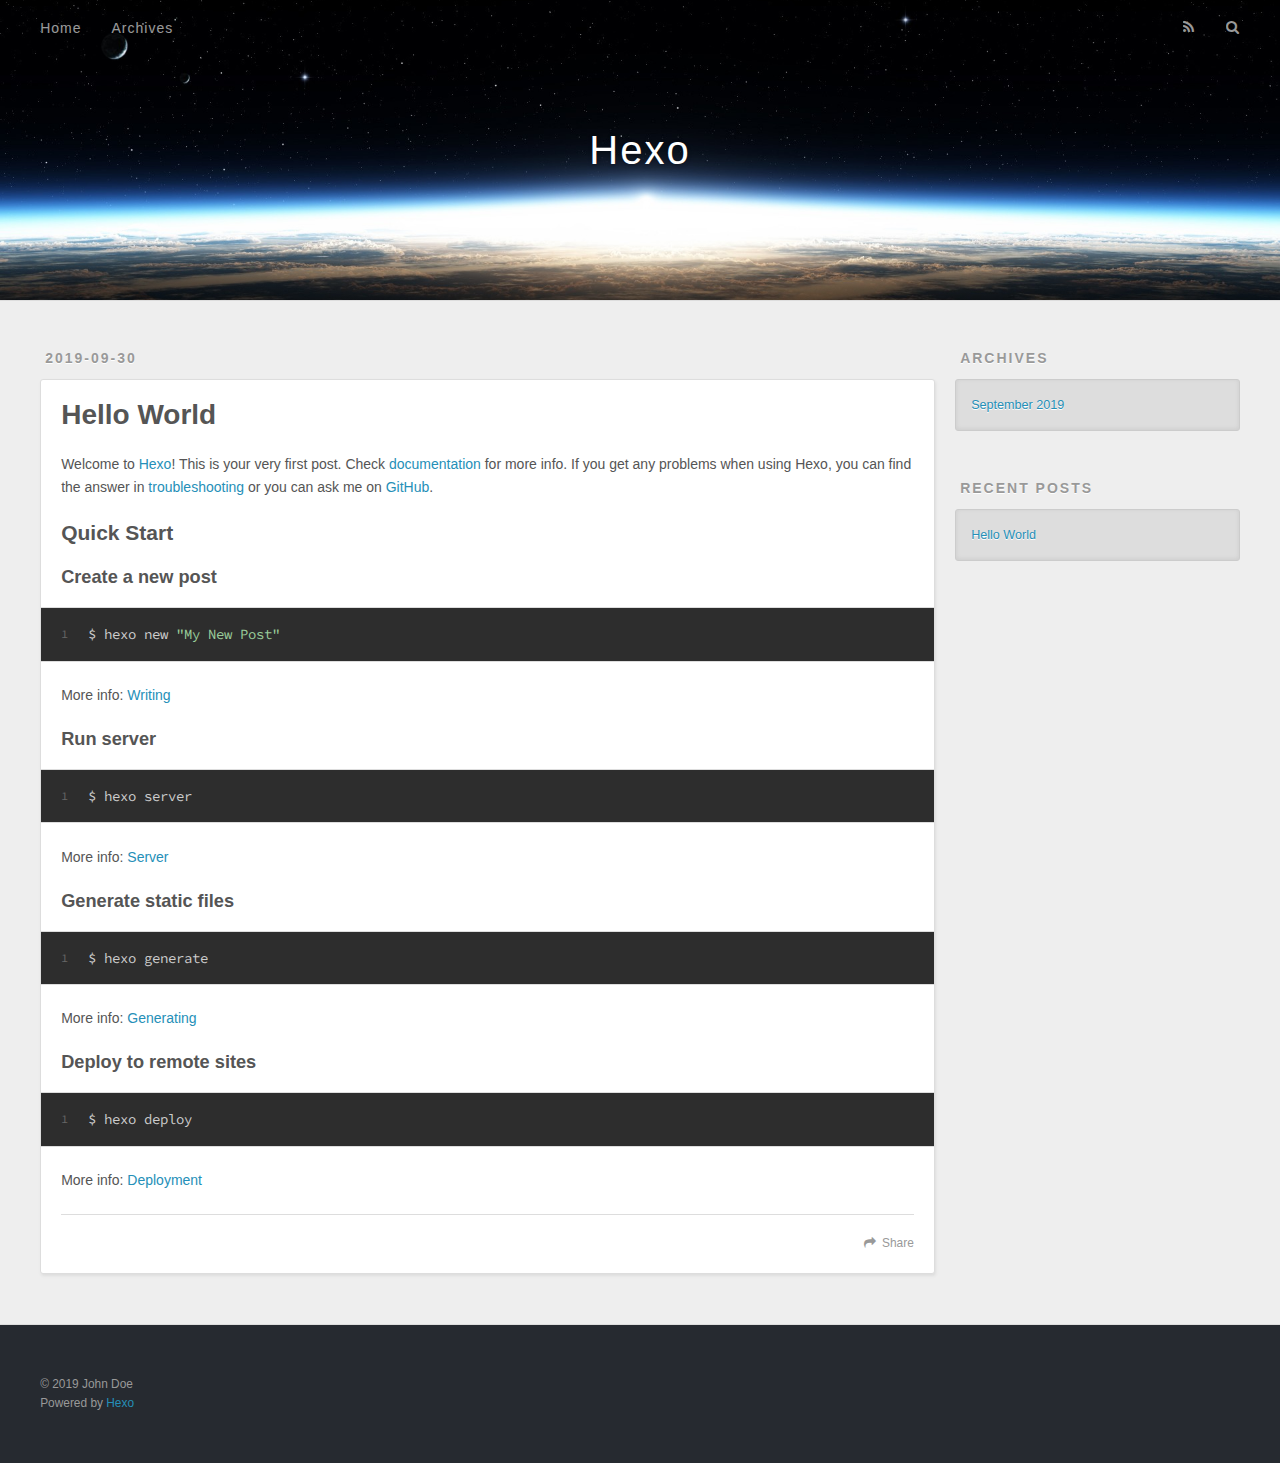
==== index.html @ 024d1245 "Site updated: 2019-09-30 12:02:25" ====
<!DOCTYPE html>
<html>
<head><meta name="generator" content="Hexo 3.9.0">
  <meta charset="utf-8">
  

  
  <title>Hexo</title>
  <meta name="viewport" content="width=device-width, initial-scale=1, maximum-scale=1">
  <meta property="og:type" content="website">
<meta property="og:title" content="Hexo">
<meta property="og:url" content="http://yoursite.com/index.html">
<meta property="og:site_name" content="Hexo">
<meta property="og:locale" content="en">
<meta name="twitter:card" content="summary">
<meta name="twitter:title" content="Hexo">
  
    <link rel="alternate" href="/atom.xml" title="Hexo" type="application/atom+xml">
  
  
    <link rel="icon" href="/favicon.png">
  
  
    <link href="//fonts.googleapis.com/css?family=Source+Code+Pro" rel="stylesheet" type="text/css">
  
  <link rel="stylesheet" href="/css/style.css">
</head>
</html>
<body>
  <div id="container">
    <div id="wrap">
      <header id="header">
  <div id="banner"></div>
  <div id="header-outer" class="outer">
    <div id="header-title" class="inner">
      <h1 id="logo-wrap">
        <a href="/" id="logo">Hexo</a>
      </h1>
      
    </div>
    <div id="header-inner" class="inner">
      <nav id="main-nav">
        <a id="main-nav-toggle" class="nav-icon"></a>
        
          <a class="main-nav-link" href="/">Home</a>
        
          <a class="main-nav-link" href="/archives">Archives</a>
        
      </nav>
      <nav id="sub-nav">
        
          <a id="nav-rss-link" class="nav-icon" href="/atom.xml" title="RSS Feed"></a>
        
        <a id="nav-search-btn" class="nav-icon" title="Search"></a>
      </nav>
      <div id="search-form-wrap">
        <form action="//google.com/search" method="get" accept-charset="UTF-8" class="search-form"><input type="search" name="q" class="search-form-input" placeholder="Search"><button type="submit" class="search-form-submit">&#xF002;</button><input type="hidden" name="sitesearch" value="http://yoursite.com"></form>
      </div>
    </div>
  </div>
</header>
      <div class="outer">
        <section id="main">
  
    <article id="post-hello-world" class="article article-type-post" itemscope itemprop="blogPost">
  <div class="article-meta">
    <a href="/2019/09/30/hello-world/" class="article-date">
  <time datetime="2019-09-30T03:51:42.080Z" itemprop="datePublished">2019-09-30</time>
</a>
    
  </div>
  <div class="article-inner">
    
    
      <header class="article-header">
        
  
    <h1 itemprop="name">
      <a class="article-title" href="/2019/09/30/hello-world/">Hello World</a>
    </h1>
  

      </header>
    
    <div class="article-entry" itemprop="articleBody">
      
        <p>Welcome to <a href="https://hexo.io/" target="_blank" rel="noopener">Hexo</a>! This is your very first post. Check <a href="https://hexo.io/docs/" target="_blank" rel="noopener">documentation</a> for more info. If you get any problems when using Hexo, you can find the answer in <a href="https://hexo.io/docs/troubleshooting.html" target="_blank" rel="noopener">troubleshooting</a> or you can ask me on <a href="https://github.com/hexojs/hexo/issues" target="_blank" rel="noopener">GitHub</a>.</p>
<h2 id="Quick-Start"><a href="#Quick-Start" class="headerlink" title="Quick Start"></a>Quick Start</h2><h3 id="Create-a-new-post"><a href="#Create-a-new-post" class="headerlink" title="Create a new post"></a>Create a new post</h3><figure class="highlight bash"><table><tr><td class="gutter"><pre><span class="line">1</span><br></pre></td><td class="code"><pre><span class="line">$ hexo new <span class="string">"My New Post"</span></span><br></pre></td></tr></table></figure>

<p>More info: <a href="https://hexo.io/docs/writing.html" target="_blank" rel="noopener">Writing</a></p>
<h3 id="Run-server"><a href="#Run-server" class="headerlink" title="Run server"></a>Run server</h3><figure class="highlight bash"><table><tr><td class="gutter"><pre><span class="line">1</span><br></pre></td><td class="code"><pre><span class="line">$ hexo server</span><br></pre></td></tr></table></figure>

<p>More info: <a href="https://hexo.io/docs/server.html" target="_blank" rel="noopener">Server</a></p>
<h3 id="Generate-static-files"><a href="#Generate-static-files" class="headerlink" title="Generate static files"></a>Generate static files</h3><figure class="highlight bash"><table><tr><td class="gutter"><pre><span class="line">1</span><br></pre></td><td class="code"><pre><span class="line">$ hexo generate</span><br></pre></td></tr></table></figure>

<p>More info: <a href="https://hexo.io/docs/generating.html" target="_blank" rel="noopener">Generating</a></p>
<h3 id="Deploy-to-remote-sites"><a href="#Deploy-to-remote-sites" class="headerlink" title="Deploy to remote sites"></a>Deploy to remote sites</h3><figure class="highlight bash"><table><tr><td class="gutter"><pre><span class="line">1</span><br></pre></td><td class="code"><pre><span class="line">$ hexo deploy</span><br></pre></td></tr></table></figure>

<p>More info: <a href="https://hexo.io/docs/deployment.html" target="_blank" rel="noopener">Deployment</a></p>

      
    </div>
    <footer class="article-footer">
      <a data-url="http://yoursite.com/2019/09/30/hello-world/" data-id="ck15vzt3u0000o0tkb0nf1jg7" class="article-share-link">Share</a>
      
      
    </footer>
  </div>
  
</article>


  


</section>
        
          <aside id="sidebar">
  
    

  
    

  
    
  
    
  <div class="widget-wrap">
    <h3 class="widget-title">Archives</h3>
    <div class="widget">
      <ul class="archive-list"><li class="archive-list-item"><a class="archive-list-link" href="/archives/2019/09/">September 2019</a></li></ul>
    </div>
  </div>


  
    
  <div class="widget-wrap">
    <h3 class="widget-title">Recent Posts</h3>
    <div class="widget">
      <ul>
        
          <li>
            <a href="/2019/09/30/hello-world/">Hello World</a>
          </li>
        
      </ul>
    </div>
  </div>

  
</aside>
        
      </div>
      <footer id="footer">
  
  <div class="outer">
    <div id="footer-info" class="inner">
      &copy; 2019 John Doe<br>
      Powered by <a href="http://hexo.io/" target="_blank">Hexo</a>
    </div>
  </div>
</footer>
    </div>
    <nav id="mobile-nav">
  
    <a href="/" class="mobile-nav-link">Home</a>
  
    <a href="/archives" class="mobile-nav-link">Archives</a>
  
</nav>
    

<script src="//ajax.googleapis.com/ajax/libs/jquery/2.0.3/jquery.min.js"></script>


  <link rel="stylesheet" href="/fancybox/jquery.fancybox.css">
  <script src="/fancybox/jquery.fancybox.pack.js"></script>


<script src="/js/script.js"></script>



  </div>
</body>
</html>
---- css/style.css ----
body {
  width: 100%;
}
body:before,
body:after {
  content: "";
  display: table;
}
body:after {
  clear: both;
}
html,
body,
div,
span,
applet,
object,
iframe,
h1,
h2,
h3,
h4,
h5,
h6,
p,
blockquote,
pre,
a,
abbr,
acronym,
address,
big,
cite,
code,
del,
dfn,
em,
img,
ins,
kbd,
q,
s,
samp,
small,
strike,
strong,
sub,
sup,
tt,
var,
dl,
dt,
dd,
ol,
ul,
li,
fieldset,
form,
label,
legend,
table,
caption,
tbody,
tfoot,
thead,
tr,
th,
td {
  margin: 0;
  padding: 0;
  border: 0;
  outline: 0;
  font-weight: inherit;
  font-style: inherit;
  font-family: inherit;
  font-size: 100%;
  vertical-align: baseline;
}
body {
  line-height: 1;
  color: #000;
  background: #fff;
}
ol,
ul {
  list-style: none;
}
table {
  border-collapse: separate;
  border-spacing: 0;
  vertical-align: middle;
}
caption,
th,
td {
  text-align: left;
  font-weight: normal;
  vertical-align: middle;
}
a img {
  border: none;
}
input,
button {
  margin: 0;
  padding: 0;
}
input::-moz-focus-inner,
button::-moz-focus-inner {
  border: 0;
  padding: 0;
}
@font-face {
  font-family: FontAwesome;
  font-style: normal;
  font-weight: normal;
  src: url("fonts/fontawesome-webfont.eot?v=#4.0.3");
  src: url("fonts/fontawesome-webfont.eot?#iefix&v=#4.0.3") format("embedded-opentype"), url("fonts/fontawesome-webfont.woff?v=#4.0.3") format("woff"), url("fonts/fontawesome-webfont.ttf?v=#4.0.3") format("truetype"), url("fonts/fontawesome-webfont.svg#fontawesomeregular?v=#4.0.3") format("svg");
}
html,
body,
#container {
  height: 100%;
}
body {
  background: #eee;
  font: 14px -apple-system, BlinkMacSystemFont, "Segoe UI", "Roboto", "Oxygen", "Ubuntu", "Cantarell", "Fira Sans", "Droid Sans", "Helvetica Neue", sans-serif;
  -webkit-text-size-adjust: 100%;
}
.outer {
  max-width: 1220px;
  margin: 0 auto;
  padding: 0 20px;
}
.outer:before,
.outer:after {
  content: "";
  display: table;
}
.outer:after {
  clear: both;
}
.inner {
  display: inline;
  float: left;
  width: 98.33333333333333%;
  margin: 0 0.833333333333333%;
}
.left,
.alignleft {
  float: left;
}
.right,
.alignright {
  float: right;
}
.clear {
  clear: both;
}
#container {
  position: relative;
}
.mobile-nav-on {
  overflow: hidden;
}
#wrap {
  height: 100%;
  width: 100%;
  position: absolute;
  top: 0;
  left: 0;
  -webkit-transition: 0.2s ease-out;
  -moz-transition: 0.2s ease-out;
  -ms-transition: 0.2s ease-out;
  transition: 0.2s ease-out;
  z-index: 1;
  background: #eee;
}
.mobile-nav-on #wrap {
  left: 280px;
}
@media screen and (min-width: 768px) {
  #main {
    display: inline;
    float: left;
    width: 73.33333333333333%;
    margin: 0 0.833333333333333%;
  }
}
.article-date,
.article-category-link,
.archive-year,
.widget-title {
  text-decoration: none;
  text-transform: uppercase;
  letter-spacing: 2px;
  color: #999;
  margin-bottom: 1em;
  margin-left: 5px;
  line-height: 1em;
  text-shadow: 0 1px #fff;
  font-weight: bold;
}
.article-inner,
.archive-article-inner {
  background: #fff;
  -webkit-box-shadow: 1px 2px 3px #ddd;
  box-shadow: 1px 2px 3px #ddd;
  border: 1px solid #ddd;
  border-radius: 3px;
}
.article-entry h1,
.widget h1 {
  font-size: 2em;
}
.article-entry h2,
.widget h2 {
  font-size: 1.5em;
}
.article-entry h3,
.widget h3 {
  font-size: 1.3em;
}
.article-entry h4,
.widget h4 {
  font-size: 1.2em;
}
.article-entry h5,
.widget h5 {
  font-size: 1em;
}
.article-entry h6,
.widget h6 {
  font-size: 1em;
  color: #999;
}
.article-entry hr,
.widget hr {
  border: 1px dashed #ddd;
}
.article-entry strong,
.widget strong {
  font-weight: bold;
}
.article-entry em,
.widget em,
.article-entry cite,
.widget cite {
  font-style: italic;
}
.article-entry sup,
.widget sup,
.article-entry sub,
.widget sub {
  font-size: 0.75em;
  line-height: 0;
  position: relative;
  vertical-align: baseline;
}
.article-entry sup,
.widget sup {
  top: -0.5em;
}
.article-entry sub,
.widget sub {
  bottom: -0.2em;
}
.article-entry small,
.widget small {
  font-size: 0.85em;
}
.article-entry acronym,
.widget acronym,
.article-entry abbr,
.widget abbr {
  border-bottom: 1px dotted;
}
.article-entry ul,
.widget ul,
.article-entry ol,
.widget ol,
.article-entry dl,
.widget dl {
  margin: 0 20px;
  line-height: 1.6em;
}
.article-entry ul ul,
.widget ul ul,
.article-entry ol ul,
.widget ol ul,
.article-entry ul ol,
.widget ul ol,
.article-entry ol ol,
.widget ol ol {
  margin-top: 0;
  margin-bottom: 0;
}
.article-entry ul,
.widget ul {
  list-style: disc;
}
.article-entry ol,
.widget ol {
  list-style: decimal;
}
.article-entry dt,
.widget dt {
  font-weight: bold;
}
#header {
  height: 300px;
  position: relative;
  border-bottom: 1px solid #ddd;
}
#header:before,
#header:after {
  content: "";
  position: absolute;
  left: 0;
  right: 0;
  height: 40px;
}
#header:before {
  top: 0;
  background: -webkit-linear-gradient(rgba(0,0,0,0.2), transparent);
  background: -moz-linear-gradient(rgba(0,0,0,0.2), transparent);
  background: -ms-linear-gradient(rgba(0,0,0,0.2), transparent);
  background: linear-gradient(rgba(0,0,0,0.2), transparent);
}
#header:after {
  bottom: 0;
  background: -webkit-linear-gradient(transparent, rgba(0,0,0,0.2));
  background: -moz-linear-gradient(transparent, rgba(0,0,0,0.2));
  background: -ms-linear-gradient(transparent, rgba(0,0,0,0.2));
  background: linear-gradient(transparent, rgba(0,0,0,0.2));
}
#header-outer {
  height: 100%;
  position: relative;
}
#header-inner {
  position: relative;
  overflow: hidden;
}
#banner {
  position: absolute;
  top: 0;
  left: 0;
  width: 100%;
  height: 100%;
  background: url("images/banner.jpg") center #000;
  -webkit-background-size: cover;
  -moz-background-size: cover;
  background-size: cover;
  z-index: -1;
}
#header-title {
  text-align: center;
  height: 40px;
  position: absolute;
  top: 50%;
  left: 0;
  margin-top: -20px;
}
#logo,
#subtitle {
  text-decoration: none;
  color: #fff;
  font-weight: 300;
  text-shadow: 0 1px 4px rgba(0,0,0,0.3);
}
#logo {
  font-size: 40px;
  line-height: 40px;
  letter-spacing: 2px;
}
#subtitle {
  font-size: 16px;
  line-height: 16px;
  letter-spacing: 1px;
}
#subtitle-wrap {
  margin-top: 16px;
}
#main-nav {
  float: left;
  margin-left: -15px;
}
.nav-icon,
.main-nav-link {
  float: left;
  color: #fff;
  opacity: 0.6;
  text-decoration: none;
  text-shadow: 0 1px rgba(0,0,0,0.2);
  -webkit-transition: opacity 0.2s;
  -moz-transition: opacity 0.2s;
  -ms-transition: opacity 0.2s;
  transition: opacity 0.2s;
  display: block;
  padding: 20px 15px;
}
.nav-icon:hover,
.main-nav-link:hover {
  opacity: 1;
}
.nav-icon {
  font-family: FontAwesome;
  text-align: center;
  font-size: 14px;
  width: 14px;
  height: 14px;
  padding: 20px 15px;
  position: relative;
  cursor: pointer;
}
.main-nav-link {
  font-weight: 300;
  letter-spacing: 1px;
}
@media screen and (max-width: 479px) {
  .main-nav-link {
    display: none;
  }
}
#main-nav-toggle {
  display: none;
}
#main-nav-toggle:before {
  content: "\f0c9";
}
@media screen and (max-width: 479px) {
  #main-nav-toggle {
    display: block;
  }
}
#sub-nav {
  float: right;
  margin-right: -15px;
}
#nav-rss-link:before {
  content: "\f09e";
}
#nav-search-btn:before {
  content: "\f002";
}
#search-form-wrap {
  position: absolute;
  top: 15px;
  width: 150px;
  height: 30px;
  right: -150px;
  opacity: 0;
  -webkit-transition: 0.2s ease-out;
  -moz-transition: 0.2s ease-out;
  -ms-transition: 0.2s ease-out;
  transition: 0.2s ease-out;
}
#search-form-wrap.on {
  opacity: 1;
  right: 0;
}
@media screen and (max-width: 479px) {
  #search-form-wrap {
    width: 100%;
    right: -100%;
  }
}
.search-form {
  position: absolute;
  top: 0;
  left: 0;
  right: 0;
  background: #fff;
  padding: 5px 15px;
  border-radius: 15px;
  -webkit-box-shadow: 0 0 10px rgba(0,0,0,0.3);
  box-shadow: 0 0 10px rgba(0,0,0,0.3);
}
.search-form-input {
  border: none;
  background: none;
  color: #555;
  width: 100%;
  font: 13px -apple-system, BlinkMacSystemFont, "Segoe UI", "Roboto", "Oxygen", "Ubuntu", "Cantarell", "Fira Sans", "Droid Sans", "Helvetica Neue", sans-serif;
  outline: none;
}
.search-form-input::-webkit-search-results-decoration,
.search-form-input::-webkit-search-cancel-button {
  -webkit-appearance: none;
}
.search-form-submit {
  position: absolute;
  top: 50%;
  right: 10px;
  margin-top: -7px;
  font: 13px FontAwesome;
  border: none;
  background: none;
  color: #bbb;
  cursor: pointer;
}
.search-form-submit:hover,
.search-form-submit:focus {
  color: #777;
}
.article {
  margin: 50px 0;
}
.article-inner {
  overflow: hidden;
}
.article-meta:before,
.article-meta:after {
  content: "";
  display: table;
}
.article-meta:after {
  clear: both;
}
.article-date {
  float: left;
}
.article-category {
  float: left;
  line-height: 1em;
  color: #ccc;
  text-shadow: 0 1px #fff;
  margin-left: 8px;
}
.article-category:before {
  content: "\2022";
}
.article-category-link {
  margin: 0 12px 1em;
}
.article-header {
  padding: 20px 20px 0;
}
.article-title {
  text-decoration: none;
  font-size: 2em;
  font-weight: bold;
  color: #555;
  line-height: 1.1em;
  -webkit-transition: color 0.2s;
  -moz-transition: color 0.2s;
  -ms-transition: color 0.2s;
  transition: color 0.2s;
}
a.article-title:hover {
  color: #258fb8;
}
.article-entry {
  color: #555;
  padding: 0 20px;
}
.article-entry:before,
.article-entry:after {
  content: "";
  display: table;
}
.article-entry:after {
  clear: both;
}
.article-entry p,
.article-entry table {
  line-height: 1.6em;
  margin: 1.6em 0;
}
.article-entry h1,
.article-entry h2,
.article-entry h3,
.article-entry h4,
.article-entry h5,
.article-entry h6 {
  font-weight: bold;
}
.article-entry h1,
.article-entry h2,
.article-entry h3,
.article-entry h4,
.article-entry h5,
.article-entry h6 {
  line-height: 1.1em;
  margin: 1.1em 0;
}
.article-entry a {
  color: #258fb8;
  text-decoration: none;
}
.article-entry a:hover {
  text-decoration: underline;
}
.article-entry ul,
.article-entry ol,
.article-entry dl {
  margin-top: 1.6em;
  margin-bottom: 1.6em;
}
.article-entry img,
.article-entry video {
  max-width: 100%;
  height: auto;
  display: block;
  margin: auto;
}
.article-entry iframe {
  border: none;
}
.article-entry table {
  width: 100%;
  border-collapse: collapse;
  border-spacing: 0;
}
.article-entry th {
  font-weight: bold;
  border-bottom: 3px solid #ddd;
  padding-bottom: 0.5em;
}
.article-entry td {
  border-bottom: 1px solid #ddd;
  padding: 10px 0;
}
.article-entry blockquote {
  font-family: Georgia, "Times New Roman", serif;
  font-size: 1.4em;
  margin: 1.6em 20px;
  text-align: center;
}
.article-entry blockquote footer {
  font-size: 14px;
  margin: 1.6em 0;
  font-family: -apple-system, BlinkMacSystemFont, "Segoe UI", "Roboto", "Oxygen", "Ubuntu", "Cantarell", "Fira Sans", "Droid Sans", "Helvetica Neue", sans-serif;
}
.article-entry blockquote footer cite:before {
  content: "—";
  padding: 0 0.5em;
}
.article-entry .pullquote {
  text-align: left;
  width: 45%;
  margin: 0;
}
.article-entry .pullquote.left {
  margin-left: 0.5em;
  margin-right: 1em;
}
.article-entry .pullquote.right {
  margin-right: 0.5em;
  margin-left: 1em;
}
.article-entry .caption {
  color: #999;
  display: block;
  font-size: 0.9em;
  margin-top: 0.5em;
  position: relative;
  text-align: center;
}
.article-entry .video-container {
  position: relative;
  padding-top: 56.25%;
  height: 0;
  overflow: hidden;
}
.article-entry .video-container iframe,
.article-entry .video-container object,
.article-entry .video-container embed {
  position: absolute;
  top: 0;
  left: 0;
  width: 100%;
  height: 100%;
  margin-top: 0;
}
.article-more-link a {
  display: inline-block;
  line-height: 1em;
  padding: 6px 15px;
  border-radius: 15px;
  background: #eee;
  color: #999;
  text-shadow: 0 1px #fff;
  text-decoration: none;
}
.article-more-link a:hover {
  background: #258fb8;
  color: #fff;
  text-decoration: none;
  text-shadow: 0 1px #1e7293;
}
.article-footer {
  font-size: 0.85em;
  line-height: 1.6em;
  border-top: 1px solid #ddd;
  padding-top: 1.6em;
  margin: 0 20px 20px;
}
.article-footer:before,
.article-footer:after {
  content: "";
  display: table;
}
.article-footer:after {
  clear: both;
}
.article-footer a {
  color: #999;
  text-decoration: none;
}
.article-footer a:hover {
  color: #555;
}
.article-tag-list-item {
  float: left;
  margin-right: 10px;
}
.article-tag-list-link:before {
  content: "#";
}
.article-comment-link {
  float: right;
}
.article-comment-link:before {
  content: "\f075";
  font-family: FontAwesome;
  padding-right: 8px;
}
.article-share-link {
  cursor: pointer;
  float: right;
  margin-left: 20px;
}
.article-share-link:before {
  content: "\f064";
  font-family: FontAwesome;
  padding-right: 6px;
}
#article-nav {
  position: relative;
}
#article-nav:before,
#article-nav:after {
  content: "";
  display: table;
}
#article-nav:after {
  clear: both;
}
@media screen and (min-width: 768px) {
  #article-nav {
    margin: 50px 0;
  }
  #article-nav:before {
    width: 8px;
    height: 8px;
    position: absolute;
    top: 50%;
    left: 50%;
    margin-top: -4px;
    margin-left: -4px;
    content: "";
    border-radius: 50%;
    background: #ddd;
    -webkit-box-shadow: 0 1px 2px #fff;
    box-shadow: 0 1px 2px #fff;
  }
}
.article-nav-link-wrap {
  text-decoration: none;
  text-shadow: 0 1px #fff;
  color: #999;
  -webkit-box-sizing: border-box;
  -moz-box-sizing: border-box;
  box-sizing: border-box;
  margin-top: 50px;
  text-align: center;
  display: block;
}
.article-nav-link-wrap:hover {
  color: #555;
}
@media screen and (min-width: 768px) {
  .article-nav-link-wrap {
    width: 50%;
    margin-top: 0;
  }
}
@media screen and (min-width: 768px) {
  #article-nav-newer {
    float: left;
    text-align: right;
    padding-right: 20px;
  }
}
@media screen and (min-width: 768px) {
  #article-nav-older {
    float: right;
    text-align: left;
    padding-left: 20px;
  }
}
.article-nav-caption {
  text-transform: uppercase;
  letter-spacing: 2px;
  color: #ddd;
  line-height: 1em;
  font-weight: bold;
}
#article-nav-newer .article-nav-caption {
  margin-right: -2px;
}
.article-nav-title {
  font-size: 0.85em;
  line-height: 1.6em;
  margin-top: 0.5em;
}
.article-share-box {
  position: absolute;
  display: none;
  background: #fff;
  -webkit-box-shadow: 1px 2px 10px rgba(0,0,0,0.2);
  box-shadow: 1px 2px 10px rgba(0,0,0,0.2);
  border-radius: 3px;
  margin-left: -145px;
  overflow: hidden;
  z-index: 1;
}
.article-share-box.on {
  display: block;
}
.article-share-input {
  width: 100%;
  background: none;
  -webkit-box-sizing: border-box;
  -moz-box-sizing: border-box;
  box-sizing: border-box;
  font: 14px -apple-system, BlinkMacSystemFont, "Segoe UI", "Roboto", "Oxygen", "Ubuntu", "Cantarell", "Fira Sans", "Droid Sans", "Helvetica Neue", sans-serif;
  padding: 0 15px;
  color: #555;
  outline: none;
  border: 1px solid #ddd;
  border-radius: 3px 3px 0 0;
  height: 36px;
  line-height: 36px;
}
.article-share-links {
  background: #eee;
}
.article-share-links:before,
.article-share-links:after {
  content: "";
  display: table;
}
.article-share-links:after {
  clear: both;
}
.article-share-twitter,
.article-share-facebook,
.article-share-pinterest,
.article-share-google {
  width: 50px;
  height: 36px;
  display: block;
  float: left;
  position: relative;
  color: #999;
  text-shadow: 0 1px #fff;
}
.article-share-twitter:before,
.article-share-facebook:before,
.article-share-pinterest:before,
.article-share-google:before {
  font-size: 20px;
  font-family: FontAwesome;
  width: 20px;
  height: 20px;
  position: absolute;
  top: 50%;
  left: 50%;
  margin-top: -10px;
  margin-left: -10px;
  text-align: center;
}
.article-share-twitter:hover,
.article-share-facebook:hover,
.article-share-pinterest:hover,
.article-share-google:hover {
  color: #fff;
}
.article-share-twitter:before {
  content: "\f099";
}
.article-share-twitter:hover {
  background: #00aced;
  text-shadow: 0 1px #008abe;
}
.article-share-facebook:before {
  content: "\f09a";
}
.article-share-facebook:hover {
  background: #3b5998;
  text-shadow: 0 1px #2f477a;
}
.article-share-pinterest:before {
  content: "\f0d2";
}
.article-share-pinterest:hover {
  background: #cb2027;
  text-shadow: 0 1px #a21a1f;
}
.article-share-google:before {
  content: "\f0d5";
}
.article-share-google:hover {
  background: #dd4b39;
  text-shadow: 0 1px #be3221;
}
.article-gallery {
  background: #000;
  position: relative;
}
.article-gallery-photos {
  position: relative;
  overflow: hidden;
}
.article-gallery-img {
  display: none;
  max-width: 100%;
}
.article-gallery-img:first-child {
  display: block;
}
.article-gallery-img.loaded {
  position: absolute;
  display: block;
}
.article-gallery-img img {
  display: block;
  max-width: 100%;
  margin: 0 auto;
}
#comments {
  background: #fff;
  -webkit-box-shadow: 1px 2px 3px #ddd;
  box-shadow: 1px 2px 3px #ddd;
  padding: 20px;
  border: 1px solid #ddd;
  border-radius: 3px;
  margin: 50px 0;
}
#comments a {
  color: #258fb8;
}
.archives-wrap {
  margin: 50px 0;
}
.archives:before,
.archives:after {
  content: "";
  display: table;
}
.archives:after {
  clear: both;
}
.archive-year-wrap {
  margin-bottom: 1em;
}
.archives {
  -webkit-column-gap: 10px;
  -moz-column-gap: 10px;
  column-gap: 10px;
}
@media screen and (min-width: 480px) and (max-width: 767px) {
  .archives {
    -webkit-column-count: 2;
    -moz-column-count: 2;
    column-count: 2;
  }
}
@media screen and (min-width: 768px) {
  .archives {
    -webkit-column-count: 3;
    -moz-column-count: 3;
    column-count: 3;
  }
}
.archive-article {
  -webkit-column-break-inside: avoid;
  page-break-inside: avoid;
  overflow: hidden;
  break-inside: avoid-column;
}
.archive-article-inner {
  padding: 10px;
  margin-bottom: 15px;
}
.archive-article-title {
  text-decoration: none;
  font-weight: bold;
  color: #555;
  -webkit-transition: color 0.2s;
  -moz-transition: color 0.2s;
  -ms-transition: color 0.2s;
  transition: color 0.2s;
  line-height: 1.6em;
}
.archive-article-title:hover {
  color: #258fb8;
}
.archive-article-footer {
  margin-top: 1em;
}
.archive-article-date {
  color: #999;
  text-decoration: none;
  font-size: 0.85em;
  line-height: 1em;
  margin-bottom: 0.5em;
  display: block;
}
#page-nav {
  margin: 50px auto;
  background: #fff;
  -webkit-box-shadow: 1px 2px 3px #ddd;
  box-shadow: 1px 2px 3px #ddd;
  border: 1px solid #ddd;
  border-radius: 3px;
  text-align: center;
  color: #999;
  overflow: hidden;
}
#page-nav:before,
#page-nav:after {
  content: "";
  display: table;
}
#page-nav:after {
  clear: both;
}
#page-nav a,
#page-nav span {
  padding: 10px 20px;
  line-height: 1;
  height: 2ex;
}
#page-nav a {
  color: #999;
  text-decoration: none;
}
#page-nav a:hover {
  background: #999;
  color: #fff;
}
#page-nav .prev {
  float: left;
}
#page-nav .next {
  float: right;
}
#page-nav .page-number {
  display: inline-block;
}
@media screen and (max-width: 479px) {
  #page-nav .page-number {
    display: none;
  }
}
#page-nav .current {
  color: #555;
  font-weight: bold;
}
#page-nav .space {
  color: #ddd;
}
#footer {
  background: #262a30;
  padding: 50px 0;
  border-top: 1px solid #ddd;
  color: #999;
}
#footer a {
  color: #258fb8;
  text-decoration: none;
}
#footer a:hover {
  text-decoration: underline;
}
#footer-info {
  line-height: 1.6em;
  font-size: 0.85em;
}
.article-entry pre,
.article-entry .highlight {
  background: #2d2d2d;
  margin: 0 -20px;
  padding: 15px 20px;
  border-style: solid;
  border-color: #ddd;
  border-width: 1px 0;
  overflow: auto;
  color: #ccc;
  line-height: 22.400000000000002px;
}
.article-entry .highlight .gutter pre,
.article-entry .gist .gist-file .gist-data .line-numbers {
  color: #666;
  font-size: 0.85em;
}
.article-entry pre,
.article-entry code {
  font-family: "Source Code Pro", Consolas, Monaco, Menlo, Consolas, monospace;
}
.article-entry code {
  background: #eee;
  text-shadow: 0 1px #fff;
  padding: 0 0.3em;
}
.article-entry pre code {
  background: none;
  text-shadow: none;
  padding: 0;
}
.article-entry .highlight pre {
  border: none;
  margin: 0;
  padding: 0;
}
.article-entry .highlight table {
  margin: 0;
  width: auto;
}
.article-entry .highlight td {
  border: none;
  padding: 0;
}
.article-entry .highlight figcaption {
  font-size: 0.85em;
  color: #999;
  line-height: 1em;
  margin-bottom: 1em;
}
.article-entry .highlight figcaption:before,
.article-entry .highlight figcaption:after {
  content: "";
  display: table;
}
.article-entry .highlight figcaption:after {
  clear: both;
}
.article-entry .highlight figcaption a {
  float: right;
}
.article-entry .highlight .gutter pre {
  text-align: right;
  padding-right: 20px;
}
.article-entry .highlight .line {
  height: 22.400000000000002px;
}
.article-entry .highlight .line.marked {
  background: #515151;
}
.article-entry .gist {
  margin: 0 -20px;
  border-style: solid;
  border-color: #ddd;
  border-width: 1px 0;
  background: #2d2d2d;
  padding: 15px 20px 15px 0;
}
.article-entry .gist .gist-file {
  border: none;
  font-family: "Source Code Pro", Consolas, Monaco, Menlo, Consolas, monospace;
  margin: 0;
}
.article-entry .gist .gist-file .gist-data {
  background: none;
  border: none;
}
.article-entry .gist .gist-file .gist-data .line-numbers {
  background: none;
  border: none;
  padding: 0 20px 0 0;
}
.article-entry .gist .gist-file .gist-data .line-data {
  padding: 0 !important;
}
.article-entry .gist .gist-file .highlight {
  margin: 0;
  padding: 0;
  border: none;
}
.article-entry .gist .gist-file .gist-meta {
  background: #2d2d2d;
  color: #999;
  font: 0.85em -apple-system, BlinkMacSystemFont, "Segoe UI", "Roboto", "Oxygen", "Ubuntu", "Cantarell", "Fira Sans", "Droid Sans", "Helvetica Neue", sans-serif;
  text-shadow: 0 0;
  padding: 0;
  margin-top: 1em;
  margin-left: 20px;
}
.article-entry .gist .gist-file .gist-meta a {
  color: #258fb8;
  font-weight: normal;
}
.article-entry .gist .gist-file .gist-meta a:hover {
  text-decoration: underline;
}
pre .comment,
pre .title {
  color: #999;
}
pre .variable,
pre .attribute,
pre .tag,
pre .regexp,
pre .ruby .constant,
pre .xml .tag .title,
pre .xml .pi,
pre .xml .doctype,
pre .html .doctype,
pre .css .id,
pre .css .class,
pre .css .pseudo {
  color: #f2777a;
}
pre .number,
pre .preprocessor,
pre .built_in,
pre .literal,
pre .params,
pre .constant {
  color: #f99157;
}
pre .class,
pre .ruby .class .title,
pre .css .rules .attribute {
  color: #9c9;
}
pre .string,
pre .value,
pre .inheritance,
pre .header,
pre .ruby .symbol,
pre .xml .cdata {
  color: #9c9;
}
pre .css .hexcolor {
  color: #6cc;
}
pre .function,
pre .python .decorator,
pre .python .title,
pre .ruby .function .title,
pre .ruby .title .keyword,
pre .perl .sub,
pre .javascript .title,
pre .coffeescript .title {
  color: #69c;
}
pre .keyword,
pre .javascript .function {
  color: #c9c;
}
@media screen and (max-width: 479px) {
  #mobile-nav {
    position: absolute;
    top: 0;
    left: 0;
    width: 280px;
    height: 100%;
    background: #191919;
    border-right: 1px solid #fff;
  }
}
@media screen and (max-width: 479px) {
  .mobile-nav-link {
    display: block;
    color: #999;
    text-decoration: none;
    padding: 15px 20px;
    font-weight: bold;
  }
  .mobile-nav-link:hover {
    color: #fff;
  }
}
@media screen and (min-width: 768px) {
  #sidebar {
    display: inline;
    float: left;
    width: 23.333333333333332%;
    margin: 0 0.833333333333333%;
  }
}
.widget-wrap {
  margin: 50px 0;
}
.widget {
  color: #777;
  text-shadow: 0 1px #fff;
  background: #ddd;
  -webkit-box-shadow: 0 -1px 4px #ccc inset;
  box-shadow: 0 -1px 4px #ccc inset;
  border: 1px solid #ccc;
  padding: 15px;
  border-radius: 3px;
}
.widget a {
  color: #258fb8;
  text-decoration: none;
}
.widget a:hover {
  text-decoration: underline;
}
.widget ul ul,
.widget ol ul,
.widget dl ul,
.widget ul ol,
.widget ol ol,
.widget dl ol,
.widget ul dl,
.widget ol dl,
.widget dl dl {
  margin-left: 15px;
  list-style: disc;
}
.widget {
  line-height: 1.6em;
  word-wrap: break-word;
  font-size: 0.9em;
}
.widget ul,
.widget ol {
  list-style: none;
  margin: 0;
}
.widget ul ul,
.widget ol ul,
.widget ul ol,
.widget ol ol {
  margin: 0 20px;
}
.widget ul ul,
.widget ol ul {
  list-style: disc;
}
.widget ul ol,
.widget ol ol {
  list-style: decimal;
}
.category-list-count,
.tag-list-count,
.archive-list-count {
  padding-left: 5px;
  color: #999;
  font-size: 0.85em;
}
.category-list-count:before,
.tag-list-count:before,
.archive-list-count:before {
  content: "(";
}
.category-list-count:after,
.tag-list-count:after,
.archive-list-count:after {
  content: ")";
}
.tagcloud a {
  margin-right: 5px;
  display: inline-block;
}
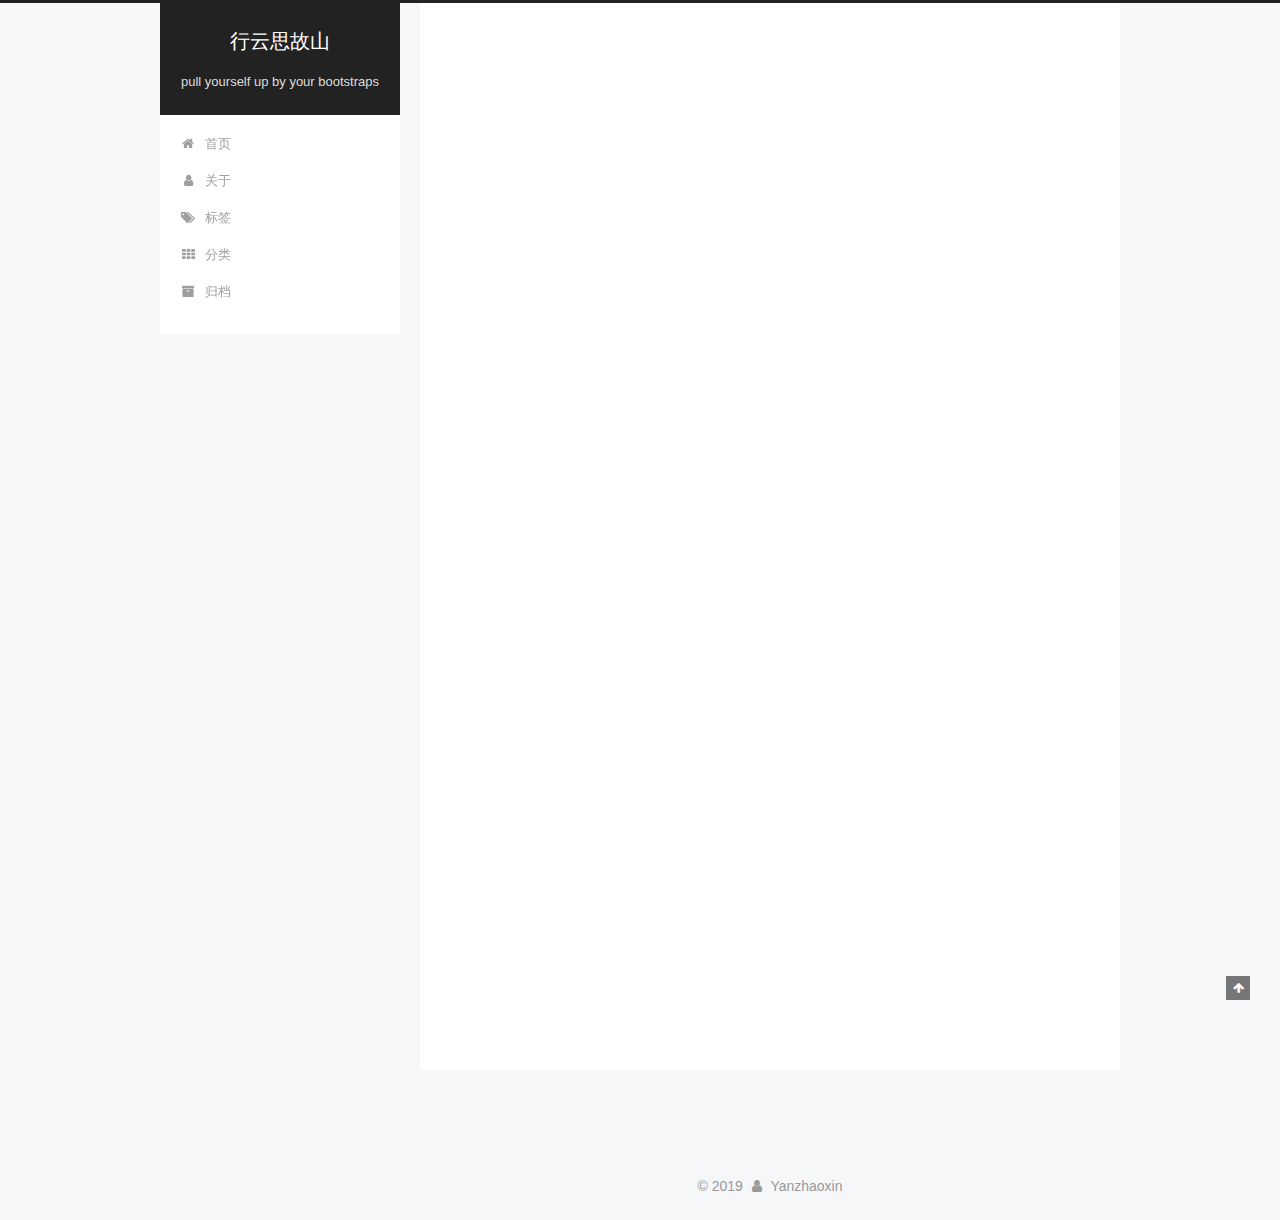
==== commit 388554f9: "Site updated: 2019-09-30 13:33:17" ====
--- a/index.html
+++ b/index.html
@@ -1,188 +1,651 @@
 <!DOCTYPE html>
-<html>
+
+
+
+  
+
+
+<html class="theme-next pisces use-motion" lang="zh-Hans">
 <head><meta name="generator" content="Hexo 3.9.0">
-  <meta charset="utf-8">
-  
-
-  
-  <title>Hexo</title>
-  <meta name="viewport" content="width=device-width, initial-scale=1, maximum-scale=1">
-  <meta property="og:type" content="website">
-<meta property="og:title" content="Hexo">
+  <meta charset="UTF-8">
+<meta http-equiv="X-UA-Compatible" content="IE=edge">
+<meta name="viewport" content="width=device-width, initial-scale=1, maximum-scale=1">
+<meta name="theme-color" content="#222">
+
+
+
+
+
+
+
+
+
+<meta http-equiv="Cache-Control" content="no-transform">
+<meta http-equiv="Cache-Control" content="no-siteapp">
+
+
+
+
+
+
+
+
+
+
+
+
+
+
+
+
+  
+  
+  <link href="/lib/fancybox/source/jquery.fancybox.css?v=2.1.5" rel="stylesheet" type="text/css">
+
+
+
+
+
+
+
+<link href="/lib/font-awesome/css/font-awesome.min.css?v=4.6.2" rel="stylesheet" type="text/css">
+
+<link href="/css/main.css?v=5.1.4" rel="stylesheet" type="text/css">
+
+
+  <link rel="apple-touch-icon" sizes="180x180" href="/images/apple-touch-icon-next.png?v=5.1.4">
+
+
+  <link rel="icon" type="image/png" sizes="32x32" href="/images/favicon-32x32-next.png?v=5.1.4">
+
+
+  <link rel="icon" type="image/png" sizes="16x16" href="/images/favicon-16x16-next.png?v=5.1.4">
+
+
+  <link rel="mask-icon" href="/images/logo.svg?v=5.1.4" color="#222">
+
+
+
+
+
+  <meta name="keywords" content="Hexo, NexT">
+
+
+
+
+
+
+
+
+
+
+<meta property="og:type" content="website">
+<meta property="og:title" content="行云思故山">
 <meta property="og:url" content="http://yoursite.com/index.html">
-<meta property="og:site_name" content="Hexo">
-<meta property="og:locale" content="en">
+<meta property="og:site_name" content="行云思故山">
+<meta property="og:locale" content="zh-Hans">
 <meta name="twitter:card" content="summary">
-<meta name="twitter:title" content="Hexo">
-  
-    <link rel="alternate" href="/atom.xml" title="Hexo" type="application/atom+xml">
-  
-  
-    <link rel="icon" href="/favicon.png">
-  
-  
-    <link href="//fonts.googleapis.com/css?family=Source+Code+Pro" rel="stylesheet" type="text/css">
-  
-  <link rel="stylesheet" href="/css/style.css">
+<meta name="twitter:title" content="行云思故山">
+
+
+
+<script type="text/javascript" id="hexo.configurations">
+  var NexT = window.NexT || {};
+  var CONFIG = {
+    root: '/',
+    scheme: 'Pisces',
+    version: '5.1.4',
+    sidebar: {"position":"left","display":"post","offset":12,"b2t":false,"scrollpercent":false,"onmobile":false},
+    fancybox: true,
+    tabs: true,
+    motion: {"enable":true,"async":false,"transition":{"post_block":"fadeIn","post_header":"slideDownIn","post_body":"slideDownIn","coll_header":"slideLeftIn","sidebar":"slideUpIn"}},
+    duoshuo: {
+      userId: '0',
+      author: '博主'
+    },
+    algolia: {
+      applicationID: '',
+      apiKey: '',
+      indexName: '',
+      hits: {"per_page":10},
+      labels: {"input_placeholder":"Search for Posts","hits_empty":"We didn't find any results for the search: ${query}","hits_stats":"${hits} results found in ${time} ms"}
+    }
+  };
+</script>
+
+
+
+  <link rel="canonical" href="http://yoursite.com/">
+
+
+
+
+
+  <title>行云思故山</title>
+  
+
+
+
+
+
+
+
+
 </head>
-</html>
-<body>
-  <div id="container">
-    <div id="wrap">
-      <header id="header">
-  <div id="banner"></div>
-  <div id="header-outer" class="outer">
-    <div id="header-title" class="inner">
-      <h1 id="logo-wrap">
-        <a href="/" id="logo">Hexo</a>
-      </h1>
-      
+
+<body itemscope itemtype="http://schema.org/WebPage" lang="zh-Hans">
+
+  
+  
+    
+  
+
+  <div class="container sidebar-position-left 
+  page-home">
+    <div class="headband"></div>
+
+    <header id="header" class="header" itemscope itemtype="http://schema.org/WPHeader">
+      <div class="header-inner"><div class="site-brand-wrapper">
+  <div class="site-meta ">
+    
+
+    <div class="custom-logo-site-title">
+      <a href="/" class="brand" rel="start">
+        <span class="logo-line-before"><i></i></span>
+        <span class="site-title">行云思故山</span>
+        <span class="logo-line-after"><i></i></span>
+      </a>
     </div>
-    <div id="header-inner" class="inner">
-      <nav id="main-nav">
-        <a id="main-nav-toggle" class="nav-icon"></a>
-        
-          <a class="main-nav-link" href="/">Home</a>
-        
-          <a class="main-nav-link" href="/archives">Archives</a>
-        
-      </nav>
-      <nav id="sub-nav">
-        
-          <a id="nav-rss-link" class="nav-icon" href="/atom.xml" title="RSS Feed"></a>
-        
-        <a id="nav-search-btn" class="nav-icon" title="Search"></a>
-      </nav>
-      <div id="search-form-wrap">
-        <form action="//google.com/search" method="get" accept-charset="UTF-8" class="search-form"><input type="search" name="q" class="search-form-input" placeholder="Search"><button type="submit" class="search-form-submit">&#xF002;</button><input type="hidden" name="sitesearch" value="http://yoursite.com"></form>
-      </div>
+      
+        <p class="site-subtitle">pull yourself up by your bootstraps</p>
+      
+  </div>
+
+  <div class="site-nav-toggle">
+    <button>
+      <span class="btn-bar"></span>
+      <span class="btn-bar"></span>
+      <span class="btn-bar"></span>
+    </button>
+  </div>
+</div>
+
+<nav class="site-nav">
+  
+
+  
+    <ul id="menu" class="menu">
+      
+        
+        <li class="menu-item menu-item-home">
+          <a href="/" rel="section">
+            
+              <i class="menu-item-icon fa fa-fw fa-home"></i> <br>
+            
+            首页
+          </a>
+        </li>
+      
+        
+        <li class="menu-item menu-item-about">
+          <a href="/about/" rel="section">
+            
+              <i class="menu-item-icon fa fa-fw fa-user"></i> <br>
+            
+            关于
+          </a>
+        </li>
+      
+        
+        <li class="menu-item menu-item-tags">
+          <a href="/tags/" rel="section">
+            
+              <i class="menu-item-icon fa fa-fw fa-tags"></i> <br>
+            
+            标签
+          </a>
+        </li>
+      
+        
+        <li class="menu-item menu-item-categories">
+          <a href="/categories/" rel="section">
+            
+              <i class="menu-item-icon fa fa-fw fa-th"></i> <br>
+            
+            分类
+          </a>
+        </li>
+      
+        
+        <li class="menu-item menu-item-archives">
+          <a href="/archives/" rel="section">
+            
+              <i class="menu-item-icon fa fa-fw fa-archive"></i> <br>
+            
+            归档
+          </a>
+        </li>
+      
+
+      
+    </ul>
+  
+
+  
+</nav>
+
+
+
+ </div>
+    </header>
+
+    <main id="main" class="main">
+      <div class="main-inner">
+        <div class="content-wrap">
+          <div id="content" class="content">
+            
+  <section id="posts" class="posts-expand">
+    
+      
+
+  
+
+  
+  
+  
+
+  <article class="post post-type-normal" itemscope itemtype="http://schema.org/Article">
+  
+  
+  
+  <div class="post-block">
+    <link itemprop="mainEntityOfPage" href="http://yoursite.com/2019/09/30/hello-world/">
+
+    <span hidden itemprop="author" itemscope itemtype="http://schema.org/Person">
+      <meta itemprop="name" content="Yanzhaoxin">
+      <meta itemprop="description" content>
+      <meta itemprop="image" content="/images/avatar.gif">
+    </span>
+
+    <span hidden itemprop="publisher" itemscope itemtype="http://schema.org/Organization">
+      <meta itemprop="name" content="行云思故山">
+    </span>
+
+    
+      <header class="post-header">
+
+        
+        
+          <h1 class="post-title" itemprop="name headline">
+                
+                <a class="post-title-link" href="/2019/09/30/hello-world/" itemprop="url">Hello World</a></h1>
+        
+
+        <div class="post-meta">
+          <span class="post-time">
+            
+              <span class="post-meta-item-icon">
+                <i class="fa fa-calendar-o"></i>
+              </span>
+              
+                <span class="post-meta-item-text">发表于</span>
+              
+              <time title="创建于" itemprop="dateCreated datePublished" datetime="2019-09-30T11:51:42+08:00">
+                2019-09-30
+              </time>
+            
+
+            
+
+            
+          </span>
+
+          
+
+          
+            
+          
+
+          
+          
+
+          
+
+          
+
+          
+
+        </div>
+      </header>
+    
+
+    
+    
+    
+    <div class="post-body" itemprop="articleBody">
+
+      
+      
+
+      
+        
+          
+            <p>Welcome to <a href="https://hexo.io/" target="_blank" rel="noopener">Hexo</a>! This is your very first post. Check <a href="https://hexo.io/docs/" target="_blank" rel="noopener">documentation</a> for more info. If you get any problems when using Hexo, you can find the answer in <a href="https://hexo.io/docs/troubleshooting.html" target="_blank" rel="noopener">troubleshooting</a> or you can ask me on <a href="https://github.com/hexojs/hexo/issues" target="_blank" rel="noopener">GitHub</a>.</p>
+<h2 id="Quick-Start"><a href="#Quick-Start" class="headerlink" title="Quick Start"></a>Quick Start</h2><h3 id="Create-a-new-post"><a href="#Create-a-new-post" class="headerlink" title="Create a new post"></a>Create a new post</h3><figure class="highlight bash"><table><tr><td class="gutter"><pre><span class="line">1</span><br></pre></td><td class="code"><pre><span class="line">$ hexo new <span class="string">"My New Post"</span></span><br></pre></td></tr></table></figure>
+
+<p>More info: <a href="https://hexo.io/docs/writing.html" target="_blank" rel="noopener">Writing</a></p>
+<h3 id="Run-server"><a href="#Run-server" class="headerlink" title="Run server"></a>Run server</h3><figure class="highlight bash"><table><tr><td class="gutter"><pre><span class="line">1</span><br></pre></td><td class="code"><pre><span class="line">$ hexo server</span><br></pre></td></tr></table></figure>
+
+<p>More info: <a href="https://hexo.io/docs/server.html" target="_blank" rel="noopener">Server</a></p>
+<h3 id="Generate-static-files"><a href="#Generate-static-files" class="headerlink" title="Generate static files"></a>Generate static files</h3><figure class="highlight bash"><table><tr><td class="gutter"><pre><span class="line">1</span><br></pre></td><td class="code"><pre><span class="line">$ hexo generate</span><br></pre></td></tr></table></figure>
+
+<p>More info: <a href="https://hexo.io/docs/generating.html" target="_blank" rel="noopener">Generating</a></p>
+<h3 id="Deploy-to-remote-sites"><a href="#Deploy-to-remote-sites" class="headerlink" title="Deploy to remote sites"></a>Deploy to remote sites</h3><figure class="highlight bash"><table><tr><td class="gutter"><pre><span class="line">1</span><br></pre></td><td class="code"><pre><span class="line">$ hexo deploy</span><br></pre></td></tr></table></figure>
+
+<p>More info: <a href="https://hexo.io/docs/deployment.html" target="_blank" rel="noopener">Deployment</a></p>
+
+          
+        
+      
+    </div>
+    
+    
+    
+
+    
+
+    
+
+    
+
+    <footer class="post-footer">
+      
+
+      
+
+      
+
+      
+      
+        <div class="post-eof"></div>
+      
+    </footer>
+  </div>
+  
+  
+  
+  </article>
+
+
+    
+  </section>
+
+  
+
+
+          </div>
+          
+
+
+          
+
+        </div>
+        
+          
+  
+  <div class="sidebar-toggle">
+    <div class="sidebar-toggle-line-wrap">
+      <span class="sidebar-toggle-line sidebar-toggle-line-first"></span>
+      <span class="sidebar-toggle-line sidebar-toggle-line-middle"></span>
+      <span class="sidebar-toggle-line sidebar-toggle-line-last"></span>
     </div>
   </div>
-</header>
-      <div class="outer">
-        <section id="main">
-  
-    <article id="post-hello-world" class="article article-type-post" itemscope itemprop="blogPost">
-  <div class="article-meta">
-    <a href="/2019/09/30/hello-world/" class="article-date">
-  <time datetime="2019-09-30T03:51:42.080Z" itemprop="datePublished">2019-09-30</time>
-</a>
-    
+
+  <aside id="sidebar" class="sidebar">
+    
+    <div class="sidebar-inner">
+
+      
+
+      
+
+      <section class="site-overview-wrap sidebar-panel sidebar-panel-active">
+        <div class="site-overview">
+          <div class="site-author motion-element" itemprop="author" itemscope itemtype="http://schema.org/Person">
+            
+              <p class="site-author-name" itemprop="name">Yanzhaoxin</p>
+              <p class="site-description motion-element" itemprop="description"></p>
+          </div>
+
+          <nav class="site-state motion-element">
+
+            
+              <div class="site-state-item site-state-posts">
+              
+                <a href="/archives/">
+              
+                  <span class="site-state-item-count">1</span>
+                  <span class="site-state-item-name">日志</span>
+                </a>
+              </div>
+            
+
+            
+
+            
+
+          </nav>
+
+          
+
+          
+
+          
+          
+
+          
+          
+
+          
+
+        </div>
+      </section>
+
+      
+
+      
+
+    </div>
+  </aside>
+
+
+        
+      </div>
+    </main>
+
+    <footer id="footer" class="footer">
+      <div class="footer-inner">
+        <div class="copyright">&copy; <span itemprop="copyrightYear">2019</span>
+  <span class="with-love">
+    <i class="fa fa-user"></i>
+  </span>
+  <span class="author" itemprop="copyrightHolder">Yanzhaoxin</span>
+
+  
+</div>
+
+
+
+
+
+
+
+
+
+        
+
+
+
+
+
+
+
+        
+      </div>
+    </footer>
+
+    
+      <div class="back-to-top">
+        <i class="fa fa-arrow-up"></i>
+        
+      </div>
+    
+
+    
+
   </div>
-  <div class="article-inner">
-    
-    
-      <header class="article-header">
-        
-  
-    <h1 itemprop="name">
-      <a class="article-title" href="/2019/09/30/hello-world/">Hello World</a>
-    </h1>
-  
-
-      </header>
-    
-    <div class="article-entry" itemprop="articleBody">
-      
-        <p>Welcome to <a href="https://hexo.io/" target="_blank" rel="noopener">Hexo</a>! This is your very first post. Check <a href="https://hexo.io/docs/" target="_blank" rel="noopener">documentation</a> for more info. If you get any problems when using Hexo, you can find the answer in <a href="https://hexo.io/docs/troubleshooting.html" target="_blank" rel="noopener">troubleshooting</a> or you can ask me on <a href="https://github.com/hexojs/hexo/issues" target="_blank" rel="noopener">GitHub</a>.</p>
-<h2 id="Quick-Start"><a href="#Quick-Start" class="headerlink" title="Quick Start"></a>Quick Start</h2><h3 id="Create-a-new-post"><a href="#Create-a-new-post" class="headerlink" title="Create a new post"></a>Create a new post</h3><figure class="highlight bash"><table><tr><td class="gutter"><pre><span class="line">1</span><br></pre></td><td class="code"><pre><span class="line">$ hexo new <span class="string">"My New Post"</span></span><br></pre></td></tr></table></figure>
-
-<p>More info: <a href="https://hexo.io/docs/writing.html" target="_blank" rel="noopener">Writing</a></p>
-<h3 id="Run-server"><a href="#Run-server" class="headerlink" title="Run server"></a>Run server</h3><figure class="highlight bash"><table><tr><td class="gutter"><pre><span class="line">1</span><br></pre></td><td class="code"><pre><span class="line">$ hexo server</span><br></pre></td></tr></table></figure>
-
-<p>More info: <a href="https://hexo.io/docs/server.html" target="_blank" rel="noopener">Server</a></p>
-<h3 id="Generate-static-files"><a href="#Generate-static-files" class="headerlink" title="Generate static files"></a>Generate static files</h3><figure class="highlight bash"><table><tr><td class="gutter"><pre><span class="line">1</span><br></pre></td><td class="code"><pre><span class="line">$ hexo generate</span><br></pre></td></tr></table></figure>
-
-<p>More info: <a href="https://hexo.io/docs/generating.html" target="_blank" rel="noopener">Generating</a></p>
-<h3 id="Deploy-to-remote-sites"><a href="#Deploy-to-remote-sites" class="headerlink" title="Deploy to remote sites"></a>Deploy to remote sites</h3><figure class="highlight bash"><table><tr><td class="gutter"><pre><span class="line">1</span><br></pre></td><td class="code"><pre><span class="line">$ hexo deploy</span><br></pre></td></tr></table></figure>
-
-<p>More info: <a href="https://hexo.io/docs/deployment.html" target="_blank" rel="noopener">Deployment</a></p>
-
-      
-    </div>
-    <footer class="article-footer">
-      <a data-url="http://yoursite.com/2019/09/30/hello-world/" data-id="ck15vzt3u0000o0tkb0nf1jg7" class="article-share-link">Share</a>
-      
-      
-    </footer>
-  </div>
-  
-</article>
-
-
-  
-
-
-</section>
-        
-          <aside id="sidebar">
-  
-    
-
-  
-    
-
-  
-    
-  
-    
-  <div class="widget-wrap">
-    <h3 class="widget-title">Archives</h3>
-    <div class="widget">
-      <ul class="archive-list"><li class="archive-list-item"><a class="archive-list-link" href="/archives/2019/09/">September 2019</a></li></ul>
-    </div>
-  </div>
-
-
-  
-    
-  <div class="widget-wrap">
-    <h3 class="widget-title">Recent Posts</h3>
-    <div class="widget">
-      <ul>
-        
-          <li>
-            <a href="/2019/09/30/hello-world/">Hello World</a>
-          </li>
-        
-      </ul>
-    </div>
-  </div>
-
-  
-</aside>
-        
-      </div>
-      <footer id="footer">
-  
-  <div class="outer">
-    <div id="footer-info" class="inner">
-      &copy; 2019 John Doe<br>
-      Powered by <a href="http://hexo.io/" target="_blank">Hexo</a>
-    </div>
-  </div>
-</footer>
-    </div>
-    <nav id="mobile-nav">
-  
-    <a href="/" class="mobile-nav-link">Home</a>
-  
-    <a href="/archives" class="mobile-nav-link">Archives</a>
-  
-</nav>
-    
-
-<script src="//ajax.googleapis.com/ajax/libs/jquery/2.0.3/jquery.min.js"></script>
-
-
-  <link rel="stylesheet" href="/fancybox/jquery.fancybox.css">
-  <script src="/fancybox/jquery.fancybox.pack.js"></script>
-
-
-<script src="/js/script.js"></script>
-
-
-
-  </div>
+
+  
+
+<script type="text/javascript">
+  if (Object.prototype.toString.call(window.Promise) !== '[object Function]') {
+    window.Promise = null;
+  }
+</script>
+
+
+
+
+
+
+
+
+
+  
+
+
+
+
+
+
+
+
+
+
+
+
+  
+  
+    <script type="text/javascript" src="/lib/jquery/index.js?v=2.1.3"></script>
+  
+
+  
+  
+    <script type="text/javascript" src="/lib/fastclick/lib/fastclick.min.js?v=1.0.6"></script>
+  
+
+  
+  
+    <script type="text/javascript" src="/lib/jquery_lazyload/jquery.lazyload.js?v=1.9.7"></script>
+  
+
+  
+  
+    <script type="text/javascript" src="/lib/velocity/velocity.min.js?v=1.2.1"></script>
+  
+
+  
+  
+    <script type="text/javascript" src="/lib/velocity/velocity.ui.min.js?v=1.2.1"></script>
+  
+
+  
+  
+    <script type="text/javascript" src="/lib/fancybox/source/jquery.fancybox.pack.js?v=2.1.5"></script>
+  
+
+
+  
+
+
+  <script type="text/javascript" src="/js/src/utils.js?v=5.1.4"></script>
+
+  <script type="text/javascript" src="/js/src/motion.js?v=5.1.4"></script>
+
+
+
+  
+  
+
+
+  <script type="text/javascript" src="/js/src/affix.js?v=5.1.4"></script>
+
+  <script type="text/javascript" src="/js/src/schemes/pisces.js?v=5.1.4"></script>
+
+
+
+  
+
+  
+
+
+  <script type="text/javascript" src="/js/src/bootstrap.js?v=5.1.4"></script>
+
+
+
+  
+
+
+  
+
+
+
+
+	
+
+
+
+
+
+  
+
+
+
+
+
+  
+
+
+
+
+
+
+
+
+
+
+
+
+  
+
+
+
+
+
+  
+
+  
+
+  
+
+  
+  
+
+  
+
+  
+
+  
+
 </body>
-</html>+</html>
--- a/css/main.css
+++ b/css/main.css
@@ -0,0 +1,2993 @@
+/* normalize.css v3.0.2 | MIT License | git.io/normalize */
+html {
+  font-family: sans-serif; /* 1 */
+  -ms-text-size-adjust: 100%; /* 2 */
+  -webkit-text-size-adjust: 100%; /* 2 */
+}
+body {
+  margin: 0;
+}
+article,
+aside,
+details,
+figcaption,
+figure,
+footer,
+header,
+hgroup,
+main,
+menu,
+nav,
+section,
+summary {
+  display: block;
+}
+audio,
+canvas,
+progress,
+video {
+  display: inline-block; /* 1 */
+  vertical-align: baseline; /* 2 */
+}
+audio:not([controls]) {
+  display: none;
+  height: 0;
+}
+[hidden],
+template {
+  display: none;
+}
+a {
+  background-color: transparent;
+}
+a:active,
+a:hover {
+  outline: 0;
+}
+abbr[title] {
+  border-bottom: 1px dotted;
+}
+b,
+strong {
+  font-weight: bold;
+}
+dfn {
+  font-style: italic;
+}
+h1 {
+  font-size: 2em;
+  margin: 0.67em 0;
+}
+mark {
+  background: #ff0;
+  color: #000;
+}
+small {
+  font-size: 80%;
+}
+sub,
+sup {
+  font-size: 75%;
+  line-height: 0;
+  position: relative;
+  vertical-align: baseline;
+}
+sup {
+  top: -0.5em;
+}
+sub {
+  bottom: -0.25em;
+}
+img {
+  border: 0;
+}
+svg:not(:root) {
+  overflow: hidden;
+}
+figure {
+  margin: 1em 40px;
+}
+hr {
+  -moz-box-sizing: content-box;
+  box-sizing: content-box;
+  height: 0;
+}
+pre {
+  overflow: auto;
+}
+code,
+kbd,
+pre,
+samp {
+  font-family: monospace, monospace;
+  font-size: 1em;
+}
+button,
+input,
+optgroup,
+select,
+textarea {
+  color: inherit; /* 1 */
+  font: inherit; /* 2 */
+  margin: 0; /* 3 */
+}
+button {
+  overflow: visible;
+}
+button,
+select {
+  text-transform: none;
+}
+button,
+html input[type="button"],
+input[type="reset"],
+input[type="submit"] {
+  -webkit-appearance: button; /* 2 */
+  cursor: pointer; /* 3 */
+}
+button[disabled],
+html input[disabled] {
+  cursor: default;
+}
+button::-moz-focus-inner,
+input::-moz-focus-inner {
+  border: 0;
+  padding: 0;
+}
+input {
+  line-height: normal;
+}
+input[type="checkbox"],
+input[type="radio"] {
+  box-sizing: border-box; /* 1 */
+  padding: 0; /* 2 */
+}
+input[type="number"]::-webkit-inner-spin-button,
+input[type="number"]::-webkit-outer-spin-button {
+  height: auto;
+}
+input[type="search"] {
+  -webkit-appearance: textfield; /* 1 */
+  -moz-box-sizing: content-box;
+  -webkit-box-sizing: content-box; /* 2 */
+  box-sizing: content-box;
+}
+input[type="search"]::-webkit-search-cancel-button,
+input[type="search"]::-webkit-search-decoration {
+  -webkit-appearance: none;
+}
+fieldset {
+  border: 1px solid #c0c0c0;
+  margin: 0 2px;
+  padding: 0.35em 0.625em 0.75em;
+}
+legend {
+  border: 0; /* 1 */
+  padding: 0; /* 2 */
+}
+textarea {
+  overflow: auto;
+}
+optgroup {
+  font-weight: bold;
+}
+table {
+  border-collapse: collapse;
+  border-spacing: 0;
+}
+td,
+th {
+  padding: 0;
+}
+::selection {
+  background: #262a30;
+  color: #fff;
+}
+body {
+  position: relative;
+  font-family: 'Lato', "PingFang SC", "Microsoft YaHei", sans-serif;
+  font-size: 14px;
+  line-height: 2;
+  color: #555;
+  background: #f5f7f9;
+}
+@media (max-width: 767px) {
+  body {
+    padding-right: 0 !important;
+  }
+}
+@media (min-width: 768px) and (max-width: 991px) {
+  body {
+    padding-right: 0 !important;
+  }
+}
+@media (min-width: 1600px) {
+  body {
+    font-size: 16px;
+  }
+}
+h1,
+h2,
+h3,
+h4,
+h5,
+h6 {
+  margin: 0;
+  padding: 0;
+  font-weight: bold;
+  line-height: 1.5;
+  font-family: 'Lato', "PingFang SC", "Microsoft YaHei", sans-serif;
+}
+h2,
+h3,
+h4,
+h5,
+h6 {
+  margin: 20px 0 15px;
+}
+h1 {
+  font-size: 22px;
+}
+@media (max-width: 767px) {
+  h1 {
+    font-size: 18px;
+  }
+}
+h2 {
+  font-size: 20px;
+}
+@media (max-width: 767px) {
+  h2 {
+    font-size: 16px;
+  }
+}
+h3 {
+  font-size: 18px;
+}
+@media (max-width: 767px) {
+  h3 {
+    font-size: 14px;
+  }
+}
+h4 {
+  font-size: 16px;
+}
+@media (max-width: 767px) {
+  h4 {
+    font-size: 12px;
+  }
+}
+h5 {
+  font-size: 14px;
+}
+@media (max-width: 767px) {
+  h5 {
+    font-size: 10px;
+  }
+}
+h6 {
+  font-size: 12px;
+}
+@media (max-width: 767px) {
+  h6 {
+    font-size: 8px;
+  }
+}
+p {
+  margin: 0 0 20px 0;
+}
+a {
+  color: #555;
+  text-decoration: none;
+  outline: none;
+  border-bottom: 1px solid #999;
+  word-wrap: break-word;
+}
+a:hover {
+  color: #222;
+  border-bottom-color: #222;
+}
+blockquote {
+  margin: 0;
+  padding: 0;
+}
+img {
+  display: block;
+  margin: auto;
+  max-width: 100%;
+  height: auto;
+}
+hr {
+  margin: 40px 0;
+  height: 3px;
+  border: none;
+  background-color: #ddd;
+  background-image: repeating-linear-gradient(-45deg, #fff, #fff 4px, transparent 4px, transparent 8px);
+}
+blockquote {
+  padding: 0 15px;
+  color: #666;
+  border-left: 4px solid #ddd;
+}
+blockquote cite::before {
+  content: "-";
+  padding: 0 5px;
+}
+dt {
+  font-weight: 700;
+}
+dd {
+  margin: 0;
+  padding: 0;
+}
+kbd {
+  border: 1px solid #ccc;
+  border-radius: 0.2em;
+  box-shadow: 0.1em 0.1em 0.2em rgba(0,0,0,0.1);
+  background-color: #f9f9f9;
+  font-family: inherit;
+  background-image: -webkit-linear-gradient(top, #eee, #fff, #eee);
+  padding: 0.1em 0.3em;
+  white-space: nowrap;
+}
+.text-left {
+  text-align: left;
+}
+.text-center {
+  text-align: center;
+}
+.text-right {
+  text-align: right;
+}
+.text-justify {
+  text-align: justify;
+}
+.text-nowrap {
+  white-space: nowrap;
+}
+.text-lowercase {
+  text-transform: lowercase;
+}
+.text-uppercase {
+  text-transform: uppercase;
+}
+.text-capitalize {
+  text-transform: capitalize;
+}
+.center-block {
+  display: block;
+  margin-left: auto;
+  margin-right: auto;
+}
+.clearfix:before,
+.clearfix:after {
+  content: " ";
+  display: table;
+}
+.clearfix:after {
+  clear: both;
+}
+.pullquote {
+  width: 45%;
+}
+.pullquote.left {
+  float: left;
+  margin-left: 5px;
+  margin-right: 10px;
+}
+.pullquote.right {
+  float: right;
+  margin-left: 10px;
+  margin-right: 5px;
+}
+.affix.affix.affix {
+  position: fixed;
+}
+.translation {
+  margin-top: -20px;
+  font-size: 14px;
+  color: #999;
+}
+.scrollbar-measure {
+  width: 100px;
+  height: 100px;
+  overflow: scroll;
+  position: absolute;
+  top: -9999px;
+}
+.use-motion .motion-element {
+  opacity: 0;
+}
+table {
+  margin: 20px 0;
+  width: 100%;
+  border-collapse: collapse;
+  border-spacing: 0;
+  border: 1px solid #ddd;
+  font-size: 14px;
+  table-layout: fixed;
+  word-wrap: break-all;
+}
+table>tbody>tr:nth-of-type(odd) {
+  background-color: #f9f9f9;
+}
+table>tbody>tr:hover {
+  background-color: #f5f5f5;
+}
+caption,
+th,
+td {
+  padding: 8px;
+  text-align: left;
+  vertical-align: middle;
+  font-weight: normal;
+}
+th,
+td {
+  border-bottom: 3px solid #ddd;
+  border-right: 1px solid #eee;
+}
+th {
+  padding-bottom: 10px;
+  font-weight: 700;
+}
+td {
+  border-bottom-width: 1px;
+}
+html,
+body {
+  height: 100%;
+}
+.container {
+  position: relative;
+  min-height: 100%;
+}
+.header-inner {
+  margin: 0 auto;
+  padding: 100px 0 70px;
+  width: 700px;
+}
+@media (min-width: 1600px) {
+  .container .header-inner {
+    width: 900px;
+  }
+}
+.main {
+  padding-bottom: 150px;
+}
+.main-inner {
+  margin: 0 auto;
+  width: 700px;
+}
+@media (min-width: 1600px) {
+  .container .main-inner {
+    width: 900px;
+  }
+}
+.footer {
+  position: absolute;
+  left: 0;
+  bottom: 0;
+  width: 100%;
+  min-height: 50px;
+}
+.footer-inner {
+  box-sizing: border-box;
+  margin: 20px auto;
+  width: 700px;
+}
+@media (min-width: 1600px) {
+  .container .footer-inner {
+    width: 900px;
+  }
+}
+pre,
+.highlight {
+  overflow: auto;
+  margin: 20px 0;
+  padding: 0;
+  font-size: 13px;
+  color: #4d4d4c;
+  background: #f7f7f7;
+  line-height: 1.6;
+}
+pre,
+code {
+  font-family: consolas, Menlo, "PingFang SC", "Microsoft YaHei", monospace;
+}
+code {
+  padding: 2px 4px;
+  word-wrap: break-word;
+  color: #555;
+  background: #eee;
+  border-radius: 3px;
+  font-size: 13px;
+}
+pre {
+  padding: 10px;
+}
+pre code {
+  padding: 0;
+  color: #4d4d4c;
+  background: none;
+  text-shadow: none;
+}
+.highlight {
+  border-radius: 1px;
+}
+.highlight pre {
+  border: none;
+  margin: 0;
+  padding: 10px 0;
+}
+.highlight table {
+  margin: 0;
+  width: auto;
+  border: none;
+}
+.highlight td {
+  border: none;
+  padding: 0;
+}
+.highlight figcaption {
+  font-size: 1em;
+  color: #4d4d4c;
+  line-height: 1em;
+  margin-bottom: 1em;
+}
+.highlight figcaption:before,
+.highlight figcaption:after {
+  content: " ";
+  display: table;
+}
+.highlight figcaption:after {
+  clear: both;
+}
+.highlight figcaption a {
+  float: right;
+  color: #4d4d4c;
+}
+.highlight figcaption a:hover {
+  border-bottom-color: #4d4d4c;
+}
+.highlight .gutter pre {
+  padding-left: 10px;
+  padding-right: 10px;
+  color: #869194;
+  text-align: right;
+  background-color: #eff2f3;
+}
+.highlight .code pre {
+  width: 100%;
+  padding-left: 10px;
+  padding-right: 10px;
+  background-color: #f7f7f7;
+}
+.highlight .line {
+  height: 20px;
+}
+.gutter {
+  -webkit-user-select: none;
+  -moz-user-select: none;
+  -ms-user-select: none;
+  user-select: none;
+}
+.gist table {
+  width: auto;
+}
+.gist table td {
+  border: none;
+}
+pre .deletion {
+  background: #fdd;
+}
+pre .addition {
+  background: #dfd;
+}
+pre .meta {
+  color: #8959a8;
+}
+pre .comment {
+  color: #8e908c;
+}
+pre .variable,
+pre .attribute,
+pre .tag,
+pre .regexp,
+pre .ruby .constant,
+pre .xml .tag .title,
+pre .xml .pi,
+pre .xml .doctype,
+pre .html .doctype,
+pre .css .id,
+pre .css .class,
+pre .css .pseudo {
+  color: #c82829;
+}
+pre .number,
+pre .preprocessor,
+pre .built_in,
+pre .literal,
+pre .params,
+pre .constant,
+pre .command {
+  color: #f5871f;
+}
+pre .ruby .class .title,
+pre .css .rules .attribute,
+pre .string,
+pre .value,
+pre .inheritance,
+pre .header,
+pre .ruby .symbol,
+pre .xml .cdata,
+pre .special,
+pre .number,
+pre .formula {
+  color: #718c00;
+}
+pre .title,
+pre .css .hexcolor {
+  color: #3e999f;
+}
+pre .function,
+pre .python .decorator,
+pre .python .title,
+pre .ruby .function .title,
+pre .ruby .title .keyword,
+pre .perl .sub,
+pre .javascript .title,
+pre .coffeescript .title {
+  color: #4271ae;
+}
+pre .keyword,
+pre .javascript .function {
+  color: #8959a8;
+}
+.full-image.full-image.full-image.full-image {
+  border: none;
+  max-width: 100%;
+  width: auto;
+  margin: 20px auto 25px;
+}
+@media (min-width: 992px) {
+  .full-image.full-image.full-image.full-image {
+    max-width: none;
+    width: 118%;
+    margin: 0 -9%;
+  }
+}
+.blockquote-center,
+.page-home .post-type-quote blockquote,
+.page-post-detail .post-type-quote blockquote {
+  position: relative;
+  margin: 40px 0;
+  padding: 0;
+  border-left: none;
+  text-align: center;
+}
+.blockquote-center::before,
+.page-home .post-type-quote blockquote::before,
+.page-post-detail .post-type-quote blockquote::before,
+.blockquote-center::after,
+.page-home .post-type-quote blockquote::after,
+.page-post-detail .post-type-quote blockquote::after {
+  position: absolute;
+  content: ' ';
+  display: block;
+  width: 100%;
+  height: 24px;
+  opacity: 0.2;
+  background-repeat: no-repeat;
+  background-position: 0 -6px;
+  background-size: 22px 22px;
+}
+.blockquote-center::before,
+.page-home .post-type-quote blockquote::before,
+.page-post-detail .post-type-quote blockquote::before {
+  top: -20px;
+  background-image: url("../images/quote-l.svg");
+  border-top: 1px solid #ccc;
+}
+.blockquote-center::after,
+.page-home .post-type-quote blockquote::after,
+.page-post-detail .post-type-quote blockquote::after {
+  bottom: -20px;
+  background-image: url("../images/quote-r.svg");
+  border-bottom: 1px solid #ccc;
+  background-position: 100% 8px;
+}
+.blockquote-center p,
+.page-home .post-type-quote blockquote p,
+.page-post-detail .post-type-quote blockquote p,
+.blockquote-center div,
+.page-home .post-type-quote blockquote div,
+.page-post-detail .post-type-quote blockquote div {
+  text-align: center;
+}
+.post .post-body .group-picture img {
+  box-sizing: border-box;
+  padding: 0 3px;
+  border: none;
+}
+.post .group-picture-row {
+  overflow: hidden;
+  margin-top: 6px;
+}
+.post .group-picture-row:first-child {
+  margin-top: 0;
+}
+.post .group-picture-column {
+  float: left;
+}
+.page-post-detail .post-body .group-picture-column {
+  float: none;
+  margin-top: 10px;
+  width: auto !important;
+}
+.page-post-detail .post-body .group-picture-column img {
+  margin: 0 auto;
+}
+.page-archive .group-picture-container {
+  overflow: hidden;
+}
+.page-archive .group-picture-row {
+  float: left;
+}
+.page-archive .group-picture-row:first-child {
+  margin-top: 6px;
+}
+.page-archive .group-picture-column {
+  max-width: 150px;
+  max-height: 150px;
+}
+.post-body .note {
+  position: relative;
+  padding: 15px;
+  margin-bottom: 20px;
+  border: 1px solid #eee;
+  border-left-width: 5px;
+  border-radius: 3px;
+}
+.post-body .note h2,
+.post-body .note h3,
+.post-body .note h4,
+.post-body .note h5,
+.post-body .note h6 {
+  margin-top: 0;
+  margin-bottom: 0;
+  border-bottom: initial;
+  padding-top: 0 !important;
+}
+.post-body .note p:first-child,
+.post-body .note ul:first-child,
+.post-body .note ol:first-child,
+.post-body .note table:first-child,
+.post-body .note pre:first-child,
+.post-body .note blockquote:first-child {
+  margin-top: 0;
+}
+.post-body .note p:last-child,
+.post-body .note ul:last-child,
+.post-body .note ol:last-child,
+.post-body .note table:last-child,
+.post-body .note pre:last-child,
+.post-body .note blockquote:last-child {
+  margin-bottom: 0;
+}
+.post-body .note.default {
+  border-left-color: #777;
+}
+.post-body .note.default h2,
+.post-body .note.default h3,
+.post-body .note.default h4,
+.post-body .note.default h5,
+.post-body .note.default h6 {
+  color: #777;
+}
+.post-body .note.primary {
+  border-left-color: #6f42c1;
+}
+.post-body .note.primary h2,
+.post-body .note.primary h3,
+.post-body .note.primary h4,
+.post-body .note.primary h5,
+.post-body .note.primary h6 {
+  color: #6f42c1;
+}
+.post-body .note.info {
+  border-left-color: #428bca;
+}
+.post-body .note.info h2,
+.post-body .note.info h3,
+.post-body .note.info h4,
+.post-body .note.info h5,
+.post-body .note.info h6 {
+  color: #428bca;
+}
+.post-body .note.success {
+  border-left-color: #5cb85c;
+}
+.post-body .note.success h2,
+.post-body .note.success h3,
+.post-body .note.success h4,
+.post-body .note.success h5,
+.post-body .note.success h6 {
+  color: #5cb85c;
+}
+.post-body .note.warning {
+  border-left-color: #f0ad4e;
+}
+.post-body .note.warning h2,
+.post-body .note.warning h3,
+.post-body .note.warning h4,
+.post-body .note.warning h5,
+.post-body .note.warning h6 {
+  color: #f0ad4e;
+}
+.post-body .note.danger {
+  border-left-color: #d9534f;
+}
+.post-body .note.danger h2,
+.post-body .note.danger h3,
+.post-body .note.danger h4,
+.post-body .note.danger h5,
+.post-body .note.danger h6 {
+  color: #d9534f;
+}
+.post-body .label {
+  display: inline;
+  padding: 0 2px;
+  white-space: nowrap;
+}
+.post-body .label.default {
+  background-color: #f0f0f0;
+}
+.post-body .label.primary {
+  background-color: #efe6f7;
+}
+.post-body .label.info {
+  background-color: #e5f2f8;
+}
+.post-body .label.success {
+  background-color: #e7f4e9;
+}
+.post-body .label.warning {
+  background-color: #fcf6e1;
+}
+.post-body .label.danger {
+  background-color: #fae8eb;
+}
+.post-body .tabs {
+  position: relative;
+  display: block;
+  margin-bottom: 20px;
+  padding-top: 10px;
+}
+.post-body .tabs ul.nav-tabs {
+  margin: 0;
+  padding: 0;
+  display: flex;
+  margin-bottom: -1px;
+}
+@media (max-width: 413px) {
+  .post-body .tabs ul.nav-tabs {
+    display: block;
+    margin-bottom: 5px;
+  }
+}
+.post-body .tabs ul.nav-tabs li.tab {
+  list-style-type: none !important;
+  margin: 0 0.25em 0 0;
+  border-top: 3px solid transparent;
+  border-left: 1px solid transparent;
+  border-right: 1px solid transparent;
+}
+@media (max-width: 413px) {
+  .post-body .tabs ul.nav-tabs li.tab {
+    margin: initial;
+    border-top: 1px solid transparent;
+    border-left: 3px solid transparent;
+    border-right: 1px solid transparent;
+    border-bottom: 1px solid transparent;
+  }
+}
+.post-body .tabs ul.nav-tabs li.tab a {
+  outline: 0;
+  border-bottom: initial;
+  display: block;
+  line-height: 1.8em;
+  padding: 0.25em 0.75em;
+  transition-duration: 0.2s;
+  transition-timing-function: ease-out;
+  transition-delay: 0s;
+}
+.post-body .tabs ul.nav-tabs li.tab a i {
+  width: 1.285714285714286em;
+}
+.post-body .tabs ul.nav-tabs li.tab.active {
+  border-top: 3px solid #fc6423;
+  border-left: 1px solid #ddd;
+  border-right: 1px solid #ddd;
+  background-color: #fff;
+}
+@media (max-width: 413px) {
+  .post-body .tabs ul.nav-tabs li.tab.active {
+    border-top: 1px solid #ddd;
+    border-left: 3px solid #fc6423;
+    border-right: 1px solid #ddd;
+    border-bottom: 1px solid #ddd;
+  }
+}
+.post-body .tabs ul.nav-tabs li.tab.active a {
+  cursor: default;
+  color: #555;
+}
+.post-body .tabs .tab-content {
+  background-color: #fff;
+}
+.post-body .tabs .tab-content .tab-pane {
+  border: 1px solid #ddd;
+  padding: 20px 20px 0 20px;
+}
+.post-body .tabs .tab-content .tab-pane:not(.active) {
+  display: none !important;
+}
+.post-body .tabs .tab-content .tab-pane.active {
+  display: block !important;
+}
+.btn {
+  display: inline-block;
+  padding: 0 20px;
+  font-size: 14px;
+  color: #555;
+  background: #fff;
+  border: 2px solid #555;
+  text-decoration: none;
+  border-radius: 2px;
+  transition-property: background-color;
+  transition-duration: 0.2s;
+  transition-timing-function: ease-in-out;
+  transition-delay: 0s;
+  line-height: 2;
+}
+.btn:hover {
+  border-color: #222;
+  color: #fff;
+  background: #222;
+}
+.btn +.btn {
+  margin: 0 0 8px 8px;
+}
+.btn .fa-fw {
+  width: 1.285714285714286em;
+  text-align: left;
+}
+.btn-bar {
+  display: block;
+  width: 22px;
+  height: 2px;
+  background: #555;
+  border-radius: 1px;
+}
+.btn-bar+.btn-bar {
+  margin-top: 4px;
+}
+.pagination {
+  margin: 120px 0 40px;
+  text-align: center;
+  border-top: 1px solid #eee;
+}
+.page-number-basic,
+.pagination .prev,
+.pagination .next,
+.pagination .page-number,
+.pagination .space {
+  display: inline-block;
+  position: relative;
+  top: -1px;
+  margin: 0 10px;
+  padding: 0 11px;
+}
+@media (max-width: 767px) {
+  .page-number-basic,
+  .pagination .prev,
+  .pagination .next,
+  .pagination .page-number,
+  .pagination .space {
+    margin: 0 5px;
+  }
+}
+.pagination .prev,
+.pagination .next,
+.pagination .page-number {
+  border-bottom: 0;
+  border-top: 1px solid #eee;
+  transition-property: border-color;
+  transition-duration: 0.2s;
+  transition-timing-function: ease-in-out;
+  transition-delay: 0s;
+}
+.pagination .prev:hover,
+.pagination .next:hover,
+.pagination .page-number:hover {
+  border-top-color: #222;
+}
+.pagination .space {
+  padding: 0;
+  margin: 0;
+}
+.pagination .prev {
+  margin-left: 0;
+}
+.pagination .next {
+  margin-right: 0;
+}
+.pagination .page-number.current {
+  color: #fff;
+  background: #ccc;
+  border-top-color: #ccc;
+}
+@media (max-width: 767px) {
+  .pagination {
+    border-top: none;
+  }
+  .pagination .prev,
+  .pagination .next,
+  .pagination .page-number {
+    margin-bottom: 10px;
+    border-top: 0;
+    border-bottom: 1px solid #eee;
+    padding: 0 10px;
+  }
+  .pagination .prev:hover,
+  .pagination .next:hover,
+  .pagination .page-number:hover {
+    border-bottom-color: #222;
+  }
+}
+.comments {
+  margin: 60px 20px 0;
+}
+.tag-cloud {
+  text-align: center;
+}
+.tag-cloud a {
+  display: inline-block;
+  margin: 10px;
+}
+.back-to-top {
+  box-sizing: border-box;
+  position: fixed;
+  bottom: -100px;
+  right: 30px;
+  z-index: 1050;
+  padding: 0 6px;
+  width: 24px;
+  background: #222;
+  font-size: 12px;
+  opacity: 0.6;
+  color: #fff;
+  cursor: pointer;
+  text-align: center;
+  -webkit-transform: translateZ(0);
+  transition-property: bottom;
+  transition-duration: 0.2s;
+  transition-timing-function: ease-in-out;
+  transition-delay: 0s;
+}
+@media (min-width: 768px) and (max-width: 991px) {
+  .back-to-top {
+    display: none !important;
+  }
+}
+@media (max-width: 767px) {
+  .back-to-top {
+    display: none !important;
+  }
+}
+.back-to-top.back-to-top-on {
+  bottom: 30px;
+}
+.header {
+  background: transparent;
+}
+.header-inner {
+  position: relative;
+}
+.headband {
+  height: 3px;
+  background: #222;
+}
+.site-meta {
+  margin: 0;
+  text-align: center;
+}
+@media (max-width: 767px) {
+  .site-meta {
+    text-align: center;
+  }
+}
+.brand {
+  position: relative;
+  display: inline-block;
+  padding: 0 40px;
+  color: #fff;
+  background: #222;
+  border-bottom: none;
+}
+.brand:hover {
+  color: #fff;
+}
+.logo {
+  display: inline-block;
+  margin-right: 5px;
+  line-height: 36px;
+  vertical-align: top;
+}
+.site-title {
+  display: inline-block;
+  vertical-align: top;
+  line-height: 36px;
+  font-size: 20px;
+  font-weight: normal;
+  font-family: 'Lato', "PingFang SC", "Microsoft YaHei", sans-serif;
+}
+.site-subtitle {
+  margin-top: 10px;
+  font-size: 13px;
+  color: #ddd;
+}
+.use-motion .brand {
+  opacity: 0;
+}
+.use-motion .logo,
+.use-motion .site-title,
+.use-motion .site-subtitle {
+  opacity: 0;
+  position: relative;
+  top: -10px;
+}
+.site-nav-toggle {
+  display: none;
+  position: absolute;
+  top: 10px;
+  left: 10px;
+}
+@media (max-width: 767px) {
+  .site-nav-toggle {
+    display: block;
+  }
+}
+.site-nav-toggle button {
+  margin-top: 2px;
+  padding: 9px 10px;
+  background: transparent;
+  border: none;
+}
+@media (max-width: 767px) {
+  .site-nav {
+    display: none;
+    margin: 0 -10px;
+    padding: 0 10px;
+    clear: both;
+    border-top: 1px solid #ddd;
+  }
+}
+@media (min-width: 768px) and (max-width: 991px) {
+  .site-nav {
+    display: block !important;
+  }
+}
+@media (min-width: 992px) {
+  .site-nav {
+    display: block !important;
+  }
+}
+.menu {
+  margin-top: 20px;
+  padding-left: 0;
+  text-align: center;
+}
+.menu .menu-item {
+  display: inline-block;
+  margin: 0 10px;
+  list-style: none;
+}
+@media screen and (max-width: 767px) {
+  .menu .menu-item {
+    margin-top: 10px;
+  }
+}
+.menu .menu-item a {
+  display: block;
+  font-size: 13px;
+  line-height: inherit;
+  border-bottom: 1px solid transparent;
+  transition-property: border-color;
+  transition-duration: 0.2s;
+  transition-timing-function: ease-in-out;
+  transition-delay: 0s;
+}
+.menu .menu-item a:hover,
+.menu-item-active a {
+  border-bottom-color: #222;
+}
+.menu .menu-item .fa {
+  margin-right: 5px;
+}
+.use-motion .menu-item {
+  opacity: 0;
+}
+.post-body {
+  font-family: 'Lato', "PingFang SC", "Microsoft YaHei", sans-serif;
+}
+@media (max-width: 767px) {
+  .post-body {
+    word-break: break-word;
+  }
+}
+.post-body .fancybox img {
+  display: block !important;
+  margin: 0 auto;
+  cursor: pointer;
+  cursor: zoom-in;
+  cursor: -webkit-zoom-in;
+}
+.post-body .image-caption,
+.post-body .figure .caption {
+  margin: -20px auto 15px;
+  text-align: center;
+  font-size: 14px;
+  color: #999;
+  font-weight: bold;
+  line-height: 1;
+}
+.post-sticky-flag {
+  display: inline-block;
+  font-size: 16px;
+  -ms-transform: rotate(30deg);
+  -webkit-transform: rotate(30deg);
+  -moz-transform: rotate(30deg);
+  -ms-transform: rotate(30deg);
+  -o-transform: rotate(30deg);
+  transform: rotate(30deg);
+}
+.use-motion .post-block,
+.use-motion .pagination,
+.use-motion .comments {
+  opacity: 0;
+}
+.use-motion .post-header {
+  opacity: 0;
+}
+.use-motion .post-body {
+  opacity: 0;
+}
+.use-motion .collection-title {
+  opacity: 0;
+}
+.posts-expand {
+  padding-top: 40px;
+}
+@media (max-width: 767px) {
+  .posts-expand {
+    margin: 0 20px;
+  }
+  .post-body pre .gutter pre {
+    padding-right: 10px;
+  }
+  .post-body .highlight {
+    margin-left: 0px;
+    margin-right: 0px;
+    padding: 0;
+  }
+  .post-body .highlight .gutter pre {
+    padding-right: 10px;
+  }
+}
+@media (min-width: 992px) {
+  .posts-expand .post-body {
+    text-align: justify;
+  }
+}
+.posts-expand .post-body h2,
+.posts-expand .post-body h3,
+.posts-expand .post-body h4,
+.posts-expand .post-body h5,
+.posts-expand .post-body h6 {
+  padding-top: 10px;
+}
+.posts-expand .post-body h2 .header-anchor,
+.posts-expand .post-body h3 .header-anchor,
+.posts-expand .post-body h4 .header-anchor,
+.posts-expand .post-body h5 .header-anchor,
+.posts-expand .post-body h6 .header-anchor {
+  float: right;
+  margin-left: 10px;
+  color: #ccc;
+  border-bottom-style: none;
+  visibility: hidden;
+}
+.posts-expand .post-body h2 .header-anchor:hover,
+.posts-expand .post-body h3 .header-anchor:hover,
+.posts-expand .post-body h4 .header-anchor:hover,
+.posts-expand .post-body h5 .header-anchor:hover,
+.posts-expand .post-body h6 .header-anchor:hover {
+  color: inherit;
+}
+.posts-expand .post-body h2:hover .header-anchor,
+.posts-expand .post-body h3:hover .header-anchor,
+.posts-expand .post-body h4:hover .header-anchor,
+.posts-expand .post-body h5:hover .header-anchor,
+.posts-expand .post-body h6:hover .header-anchor {
+  visibility: visible;
+}
+.posts-expand .post-body ul li {
+  list-style: circle;
+}
+.posts-expand .post-body img {
+  box-sizing: border-box;
+  margin: auto;
+  padding: 3px;
+  border: 1px solid #ddd;
+}
+.posts-expand .post-body .fancybox img {
+  margin: 0 auto 25px;
+}
+@media (max-width: 767px) {
+  .posts-collapse {
+    margin: 0 20px;
+  }
+  .posts-collapse .post-title,
+  .posts-collapse .post-meta {
+    display: block;
+    width: auto;
+    text-align: left;
+  }
+}
+.posts-collapse {
+  position: relative;
+  z-index: 1010;
+  margin-left: 55px;
+}
+.posts-collapse::after {
+  content: " ";
+  position: absolute;
+  top: 20px;
+  left: 0;
+  margin-left: -2px;
+  width: 4px;
+  height: 100%;
+  background: #f5f5f5;
+  z-index: -1;
+}
+@media (max-width: 767px) {
+  .posts-collapse {
+    margin: 0 20px;
+  }
+}
+.posts-collapse .collection-title {
+  position: relative;
+  margin: 60px 0;
+}
+.posts-collapse .collection-title h1,
+.posts-collapse .collection-title h2 {
+  margin-left: 20px;
+}
+.posts-collapse .collection-title small {
+  color: #bbb;
+  margin-left: 5px;
+}
+.posts-collapse .collection-title::before {
+  content: " ";
+  position: absolute;
+  left: 0;
+  top: 50%;
+  margin-left: -4px;
+  margin-top: -4px;
+  width: 8px;
+  height: 8px;
+  background: #bbb;
+  border-radius: 50%;
+}
+.posts-collapse .post {
+  margin: 30px 0;
+}
+.posts-collapse .post-header {
+  position: relative;
+  transition-duration: 0.2s;
+  transition-timing-function: ease-in-out;
+  transition-delay: 0s;
+  transition-property: border;
+  border-bottom: 1px dashed #ccc;
+}
+.posts-collapse .post-header::before {
+  content: " ";
+  position: absolute;
+  left: 0;
+  top: 12px;
+  width: 6px;
+  height: 6px;
+  margin-left: -4px;
+  background: #bbb;
+  border-radius: 50%;
+  border: 1px solid #fff;
+  transition-duration: 0.2s;
+  transition-timing-function: ease-in-out;
+  transition-delay: 0s;
+  transition-property: background;
+}
+.posts-collapse .post-header:hover {
+  border-bottom-color: #666;
+}
+.posts-collapse .post-header:hover::before {
+  background: #222;
+}
+.posts-collapse .post-meta {
+  position: absolute;
+  font-size: 12px;
+  left: 20px;
+  top: 5px;
+}
+.posts-collapse .post-comments-count {
+  display: none;
+}
+.posts-collapse .post-title {
+  margin-left: 60px;
+  font-size: 16px;
+  font-weight: normal;
+  line-height: inherit;
+}
+.posts-collapse .post-title::after {
+  margin-left: 3px;
+  opacity: 0.6;
+}
+.posts-collapse .post-title a {
+  color: #666;
+  border-bottom: none;
+}
+.page-home .post-type-quote .post-header,
+.page-post-detail .post-type-quote .post-header,
+.page-home .post-type-quote .post-tags,
+.page-post-detail .post-type-quote .post-tags {
+  display: none;
+}
+.posts-expand .post-title {
+  text-align: center;
+  word-break: break-word;
+  font-weight: 400;
+}
+.posts-expand .post-title-link {
+  display: inline-block;
+  position: relative;
+  color: #555;
+  border-bottom: none;
+  line-height: 1.2;
+  vertical-align: top;
+}
+.posts-expand .post-title-link::before {
+  content: "";
+  position: absolute;
+  width: 100%;
+  height: 2px;
+  bottom: 0;
+  left: 0;
+  background-color: #000;
+  visibility: hidden;
+  -webkit-transform: scaleX(0);
+  -moz-transform: scaleX(0);
+  -ms-transform: scaleX(0);
+  -o-transform: scaleX(0);
+  transform: scaleX(0);
+  transition-duration: 0.2s;
+  transition-timing-function: ease-in-out;
+  transition-delay: 0s;
+}
+.posts-expand .post-title-link:hover::before {
+  visibility: visible;
+  -webkit-transform: scaleX(1);
+  -moz-transform: scaleX(1);
+  -ms-transform: scaleX(1);
+  -o-transform: scaleX(1);
+  transform: scaleX(1);
+}
+.posts-expand .post-title-link .fa {
+  font-size: 16px;
+}
+.posts-expand .post-meta {
+  margin: 3px 0 60px 0;
+  color: #999;
+  font-family: 'Lato', "PingFang SC", "Microsoft YaHei", sans-serif;
+  font-size: 12px;
+  text-align: center;
+}
+.posts-expand .post-meta .post-category-list {
+  display: inline-block;
+  margin: 0;
+  padding: 3px;
+}
+.posts-expand .post-meta .post-category-list-link {
+  color: #999;
+}
+.posts-expand .post-meta .post-description {
+  font-size: 14px;
+  margin-top: 2px;
+}
+.post-meta-divider {
+  margin: 0 0.5em;
+}
+.post-meta-item-icon {
+  margin-right: 3px;
+}
+@media (min-width: 768px) and (max-width: 991px) {
+  .post-meta-item-icon {
+    display: inline-block;
+  }
+}
+@media (max-width: 767px) {
+  .post-meta-item-icon {
+    display: inline-block;
+  }
+}
+@media (min-width: 768px) and (max-width: 991px) {
+  .post-meta-item-text {
+    display: none;
+  }
+}
+@media (max-width: 767px) {
+  .post-meta-item-text {
+    display: none;
+  }
+}
+@media (max-width: 767px) {
+  .posts-expand .post-comments-count {
+    display: none;
+  }
+}
+.post-button {
+  margin-top: 40px;
+}
+.posts-expand .post-tags {
+  margin-top: 40px;
+  text-align: center;
+}
+.posts-expand .post-tags a {
+  display: inline-block;
+  margin-right: 10px;
+  font-size: 13px;
+}
+.post-nav {
+  display: table;
+  margin-top: 15px;
+  width: 100%;
+  border-top: 1px solid #eee;
+}
+.post-nav-divider {
+  display: table-cell;
+  width: 10%;
+}
+.post-nav-item {
+  display: table-cell;
+  padding: 10px 0 0 0;
+  width: 45%;
+  vertical-align: top;
+}
+.post-nav-item a {
+  position: relative;
+  display: block;
+  line-height: 25px;
+  font-size: 14px;
+  color: #555;
+  border-bottom: none;
+}
+.post-nav-item a:hover {
+  color: #222;
+  border-bottom: none;
+}
+.post-nav-item a:active {
+  top: 2px;
+}
+.post-nav-item .fa {
+  position: absolute;
+  top: 8px;
+  left: 0;
+  font-size: 12px;
+}
+.post-nav-next a {
+  padding-left: 15px;
+}
+.post-nav-prev {
+  text-align: right;
+}
+.post-nav-prev a {
+  padding-right: 15px;
+}
+.post-nav-prev .fa {
+  right: 0;
+  left: auto;
+}
+.posts-expand .post-eof {
+  display: block;
+  margin: 80px auto 60px;
+  width: 8%;
+  height: 1px;
+  background: #ccc;
+  text-align: center;
+}
+.post:last-child .post-eof.post-eof.post-eof {
+  display: none;
+}
+.post-gallery {
+  display: table;
+  table-layout: fixed;
+  width: 100%;
+  border-collapse: separate;
+}
+.post-gallery-row {
+  display: table-row;
+}
+.post-gallery .post-gallery-img {
+  display: table-cell;
+  text-align: center;
+  vertical-align: middle;
+  border: none;
+}
+.post-gallery .post-gallery-img img {
+  max-width: 100%;
+  max-height: 100%;
+  border: none;
+}
+.fancybox-close,
+.fancybox-close:hover {
+  border: none;
+}
+.rtl.post-body p,
+.rtl.post-body a,
+.rtl.post-body h1,
+.rtl.post-body h2,
+.rtl.post-body h3,
+.rtl.post-body h4,
+.rtl.post-body h5,
+.rtl.post-body h6,
+.rtl.post-body li,
+.rtl.post-body ul,
+.rtl.post-body ol {
+  direction: rtl;
+  font-family: UKIJ Ekran;
+}
+.rtl.post-title {
+  font-family: UKIJ Ekran;
+}
+.sidebar {
+  position: fixed;
+  right: 0;
+  top: 0;
+  bottom: 0;
+  width: 0;
+  z-index: 1040;
+  box-shadow: inset 0 2px 6px #000;
+  background: #222;
+  -webkit-transform: translateZ(0);
+}
+.sidebar a {
+  color: #999;
+  border-bottom-color: #555;
+}
+.sidebar a:hover {
+  color: #eee;
+}
+@media (min-width: 768px) and (max-width: 991px) {
+  .sidebar {
+    display: none !important;
+  }
+}
+@media (max-width: 767px) {
+  .sidebar {
+    display: none !important;
+  }
+}
+.sidebar-inner {
+  position: relative;
+  padding: 20px 10px;
+  color: #999;
+  text-align: center;
+}
+.site-overview-wrap {
+  overflow: hidden;
+}
+.site-overview {
+  overflow-y: auto;
+  overflow-x: hidden;
+}
+.sidebar-toggle {
+  position: fixed;
+  right: 30px;
+  bottom: 45px;
+  width: 14px;
+  height: 14px;
+  padding: 5px;
+  background: #222;
+  line-height: 0;
+  z-index: 1050;
+  cursor: pointer;
+  -webkit-transform: translateZ(0);
+}
+@media (min-width: 768px) and (max-width: 991px) {
+  .sidebar-toggle {
+    display: none !important;
+  }
+}
+@media (max-width: 767px) {
+  .sidebar-toggle {
+    display: none !important;
+  }
+}
+.sidebar-toggle-line {
+  position: relative;
+  display: inline-block;
+  vertical-align: top;
+  height: 2px;
+  width: 100%;
+  background: #fff;
+  margin-top: 3px;
+}
+.sidebar-toggle-line:first-child {
+  margin-top: 0;
+}
+.site-author-image {
+  display: block;
+  margin: 0 auto;
+  padding: 2px;
+  max-width: 120px;
+  height: auto;
+  border: 1px solid #eee;
+}
+.site-author-name {
+  margin: 0;
+  text-align: center;
+  color: #222;
+  font-weight: 600;
+}
+.site-description {
+  margin-top: 0;
+  text-align: center;
+  font-size: 13px;
+  color: #999;
+}
+.site-state {
+  overflow: hidden;
+  line-height: 1.4;
+  white-space: nowrap;
+  text-align: center;
+}
+.site-state-item {
+  display: inline-block;
+  padding: 0 15px;
+  border-left: 1px solid #eee;
+}
+.site-state-item:first-child {
+  border-left: none;
+}
+.site-state-item a {
+  border-bottom: none;
+}
+.site-state-item-count {
+  display: block;
+  text-align: center;
+  color: inherit;
+  font-weight: 600;
+  font-size: 16px;
+}
+.site-state-item-name {
+  font-size: 13px;
+  color: #999;
+}
+.feed-link {
+  margin-top: 20px;
+}
+.feed-link a {
+  display: inline-block;
+  padding: 0 15px;
+  color: #fc6423;
+  border: 1px solid #fc6423;
+  border-radius: 4px;
+}
+.feed-link a i {
+  color: #fc6423;
+  font-size: 14px;
+}
+.feed-link a:hover {
+  color: #fff;
+  background: #fc6423;
+}
+.feed-link a:hover i {
+  color: #fff;
+}
+.links-of-author {
+  margin-top: 20px;
+}
+.links-of-author a {
+  display: inline-block;
+  vertical-align: middle;
+  margin-right: 10px;
+  margin-bottom: 10px;
+  border-bottom-color: #555;
+  font-size: 13px;
+}
+.links-of-author a:before {
+  display: inline-block;
+  vertical-align: middle;
+  margin-right: 3px;
+  content: " ";
+  width: 4px;
+  height: 4px;
+  border-radius: 50%;
+  background: #ff4565;
+}
+.links-of-blogroll {
+  font-size: 13px;
+}
+.links-of-blogroll-title {
+  margin-top: 20px;
+  font-size: 14px;
+  font-weight: 600;
+}
+.links-of-blogroll-list {
+  margin: 0;
+  padding: 0;
+  list-style: none;
+}
+.links-of-blogroll-item {
+  padding: 2px 10px;
+}
+.links-of-blogroll-item a {
+  max-width: 280px;
+  box-sizing: border-box;
+  display: inline-block;
+  overflow: hidden;
+  white-space: nowrap;
+  text-overflow: ellipsis;
+}
+.sidebar-nav {
+  margin: 0 0 20px;
+  padding-left: 0;
+}
+.sidebar-nav li {
+  display: inline-block;
+  cursor: pointer;
+  border-bottom: 1px solid transparent;
+  font-size: 14px;
+  color: #555;
+}
+.sidebar-nav li:hover {
+  color: #fc6423;
+}
+.page-post-detail .sidebar-nav-toc {
+  padding: 0 5px;
+}
+.page-post-detail .sidebar-nav-overview {
+  margin-left: 10px;
+}
+.sidebar-nav .sidebar-nav-active {
+  color: #fc6423;
+  border-bottom-color: #fc6423;
+}
+.sidebar-nav .sidebar-nav-active:hover {
+  color: #fc6423;
+}
+.sidebar-panel {
+  display: none;
+}
+.sidebar-panel-active {
+  display: block;
+}
+.post-toc-empty {
+  font-size: 14px;
+  color: #666;
+}
+.post-toc-wrap {
+  overflow: hidden;
+}
+.post-toc {
+  overflow: auto;
+}
+.post-toc ol {
+  margin: 0;
+  padding: 0 2px 5px 10px;
+  text-align: left;
+  list-style: none;
+  font-size: 14px;
+}
+.post-toc ol > ol {
+  padding-left: 0;
+}
+.post-toc ol a {
+  transition-duration: 0.2s;
+  transition-timing-function: ease-in-out;
+  transition-delay: 0s;
+  transition-property: all;
+  color: #666;
+  border-bottom-color: #ccc;
+}
+.post-toc ol a:hover {
+  color: #000;
+  border-bottom-color: #000;
+}
+.post-toc .nav-item {
+  overflow: hidden;
+  text-overflow: ellipsis;
+  text-align: justify;
+  white-space: nowrap;
+  line-height: 1.8;
+}
+.post-toc .nav .nav-child {
+  display: none;
+}
+.post-toc .nav .active > .nav-child {
+  display: block;
+}
+.post-toc .nav .active-current > .nav-child {
+  display: block;
+}
+.post-toc .nav .active-current > .nav-child > .nav-item {
+  display: block;
+}
+.post-toc .nav .active > a {
+  color: #fc6423;
+  border-bottom-color: #fc6423;
+}
+.post-toc .nav .active-current > a {
+  color: #fc6423;
+}
+.post-toc .nav .active-current > a:hover {
+  color: #fc6423;
+}
+.footer {
+  font-size: 14px;
+  color: #999;
+}
+.footer img {
+  border: none;
+}
+.footer-inner {
+  text-align: center;
+}
+.with-love {
+  display: inline-block;
+  margin: 0 5px;
+}
+.powered-by,
+.theme-info {
+  display: inline-block;
+}
+.cc-license {
+  margin-top: 10px;
+  text-align: center;
+}
+.cc-license .cc-opacity {
+  opacity: 0.7;
+  border-bottom: none;
+}
+.cc-license .cc-opacity:hover {
+  opacity: 0.9;
+}
+.cc-license img {
+  display: inline-block;
+}
+.theme-next #ds-thread #ds-reset {
+  color: #555;
+}
+.theme-next #ds-thread #ds-reset .ds-replybox {
+  margin-bottom: 30px;
+}
+.theme-next #ds-thread #ds-reset .ds-replybox .ds-avatar,
+.theme-next #ds-reset .ds-avatar img {
+  box-shadow: none;
+}
+.theme-next #ds-thread #ds-reset .ds-textarea-wrapper {
+  border-color: #c7d4e1;
+  background: none;
+  border-top-right-radius: 3px;
+  border-top-left-radius: 3px;
+}
+.theme-next #ds-thread #ds-reset .ds-textarea-wrapper textarea {
+  height: 60px;
+}
+.theme-next #ds-reset .ds-rounded-top {
+  border-radius: 0;
+}
+.theme-next #ds-thread #ds-reset .ds-post-toolbar {
+  box-sizing: border-box;
+  border: 1px solid #c7d4e1;
+  background: #f6f8fa;
+}
+.theme-next #ds-thread #ds-reset .ds-post-options {
+  height: 40px;
+  border: none;
+  background: none;
+}
+.theme-next #ds-thread #ds-reset .ds-toolbar-buttons {
+  top: 11px;
+}
+.theme-next #ds-thread #ds-reset .ds-sync {
+  top: 5px;
+}
+.theme-next #ds-thread #ds-reset .ds-post-button {
+  top: 4px;
+  right: 5px;
+  width: 90px;
+  height: 30px;
+  border: 1px solid #c5ced7;
+  border-radius: 3px;
+  background-image: linear-gradient(#fbfbfc, #f5f7f9);
+  color: #60676d;
+}
+.theme-next #ds-thread #ds-reset .ds-post-button:hover {
+  background-position: 0 -30px;
+  color: #60676d;
+}
+.theme-next #ds-thread #ds-reset .ds-comments-info {
+  padding: 10px 0;
+}
+.theme-next #ds-thread #ds-reset .ds-sort {
+  display: none;
+}
+.theme-next #ds-thread #ds-reset li.ds-tab a.ds-current {
+  border: none;
+  background: #f6f8fa;
+  color: #60676d;
+}
+.theme-next #ds-thread #ds-reset li.ds-tab a.ds-current:hover {
+  background-color: #e9f0f7;
+  color: #60676d;
+}
+.theme-next #ds-thread #ds-reset li.ds-tab a {
+  border-radius: 2px;
+  padding: 5px;
+}
+.theme-next #ds-thread #ds-reset .ds-login-buttons p {
+  color: #999;
+  line-height: 36px;
+}
+.theme-next #ds-thread #ds-reset .ds-login-buttons .ds-service-list li {
+  height: 28px;
+}
+.theme-next #ds-thread #ds-reset .ds-service-list a {
+  background: none;
+  padding: 5px;
+  border: 1px solid;
+  border-radius: 3px;
+  text-align: center;
+}
+.theme-next #ds-thread #ds-reset .ds-service-list a:hover {
+  color: #fff;
+  background: #666;
+}
+.theme-next #ds-thread #ds-reset .ds-service-list .ds-weibo {
+  color: #fc9b00;
+  border-color: #fc9b00;
+}
+.theme-next #ds-thread #ds-reset .ds-service-list .ds-weibo:hover {
+  background: #fc9b00;
+}
+.theme-next #ds-thread #ds-reset .ds-service-list .ds-qq {
+  color: #60a3ec;
+  border-color: #60a3ec;
+}
+.theme-next #ds-thread #ds-reset .ds-service-list .ds-qq:hover {
+  background: #60a3ec;
+}
+.theme-next #ds-thread #ds-reset .ds-service-list .ds-renren {
+  color: #2e7ac4;
+  border-color: #2e7ac4;
+}
+.theme-next #ds-thread #ds-reset .ds-service-list .ds-renren:hover {
+  background: #2e7ac4;
+}
+.theme-next #ds-thread #ds-reset .ds-service-list .ds-douban {
+  color: #37994c;
+  border-color: #37994c;
+}
+.theme-next #ds-thread #ds-reset .ds-service-list .ds-douban:hover {
+  background: #37994c;
+}
+.theme-next #ds-thread #ds-reset .ds-service-list .ds-kaixin {
+  color: #fef20d;
+  border-color: #fef20d;
+}
+.theme-next #ds-thread #ds-reset .ds-service-list .ds-kaixin:hover {
+  background: #fef20d;
+}
+.theme-next #ds-thread #ds-reset .ds-service-list .ds-netease {
+  color: #f00;
+  border-color: #f00;
+}
+.theme-next #ds-thread #ds-reset .ds-service-list .ds-netease:hover {
+  background: #f00;
+}
+.theme-next #ds-thread #ds-reset .ds-service-list .ds-sohu {
+  color: #ffcb05;
+  border-color: #ffcb05;
+}
+.theme-next #ds-thread #ds-reset .ds-service-list .ds-sohu:hover {
+  background: #ffcb05;
+}
+.theme-next #ds-thread #ds-reset .ds-service-list .ds-baidu {
+  color: #2831e0;
+  border-color: #2831e0;
+}
+.theme-next #ds-thread #ds-reset .ds-service-list .ds-baidu:hover {
+  background: #2831e0;
+}
+.theme-next #ds-thread #ds-reset .ds-service-list .ds-google {
+  color: #166bec;
+  border-color: #166bec;
+}
+.theme-next #ds-thread #ds-reset .ds-service-list .ds-google:hover {
+  background: #166bec;
+}
+.theme-next #ds-thread #ds-reset .ds-service-list .ds-weixin {
+  color: #00ce0d;
+  border-color: #00ce0d;
+}
+.theme-next #ds-thread #ds-reset .ds-service-list .ds-weixin:hover {
+  background: #00ce0d;
+}
+.theme-next #ds-thread #ds-reset .ds-service-list .ds-more-services {
+  border: none;
+}
+.theme-next #ds-thread #ds-reset .ds-service-list .ds-more-services:hover {
+  background: none;
+}
+.theme-next #ds-reset .duoshuo-ua-admin {
+  display: inline-block;
+  color: #f00;
+}
+.theme-next #ds-reset .duoshuo-ua-platform,
+.theme-next #ds-reset .duoshuo-ua-browser {
+  color: #ccc;
+}
+.theme-next #ds-reset .duoshuo-ua-platform .fa,
+.theme-next #ds-reset .duoshuo-ua-browser .fa {
+  display: inline-block;
+  margin-right: 3px;
+}
+.theme-next #ds-reset .duoshuo-ua-separator {
+  display: inline-block;
+  margin-left: 5px;
+}
+.theme-next .this_ua {
+  background-color: #ccc !important;
+  border-radius: 4px;
+  padding: 0 5px !important;
+  margin: 1px 1px !important;
+  border: 1px solid #bbb !important;
+  color: #fff;
+  display: inline-block !important;
+}
+.theme-next .this_ua.admin {
+  background-color: #d9534f !important;
+  border-color: #d9534f !important;
+}
+.theme-next .this_ua.platform.iOS,
+.theme-next .this_ua.platform.Mac,
+.theme-next .this_ua.platform.Windows {
+  background-color: #39b3d7 !important;
+  border-color: #46b8da !important;
+}
+.theme-next .this_ua.platform.Linux {
+  background-color: #3a3a3a !important;
+  border-color: #1f1f1f !important;
+}
+.theme-next .this_ua.platform.Android {
+  background-color: #00c47d !important;
+  border-color: #01b171 !important;
+}
+.theme-next .this_ua.browser.Mobile,
+.theme-next .this_ua.browser.Chrome {
+  background-color: #5cb85c !important;
+  border-color: #4cae4c !important;
+}
+.theme-next .this_ua.browser.Firefox {
+  background-color: #f0ad4e !important;
+  border-color: #eea236 !important;
+}
+.theme-next .this_ua.browser.Maxthon,
+.theme-next .this_ua.browser.IE {
+  background-color: #428bca !important;
+  border-color: #357ebd !important;
+}
+.theme-next .this_ua.browser.baidu,
+.theme-next .this_ua.browser.UCBrowser,
+.theme-next .this_ua.browser.Opera {
+  background-color: #d9534f !important;
+  border-color: #d43f3a !important;
+}
+.theme-next .this_ua.browser.Android,
+.theme-next .this_ua.browser.QQBrowser {
+  background-color: #78ace9 !important;
+  border-color: #4cae4c !important;
+}
+.post-spread {
+  margin-top: 20px;
+  text-align: center;
+}
+.jiathis_style {
+  display: inline-block;
+}
+.jiathis_style a {
+  border: none;
+}
+.fa {
+  font-family: FontAwesome !important;
+}
+.post-spread {
+  margin-top: 20px;
+  text-align: center;
+}
+.bdshare-slide-button-box a {
+  border: none;
+}
+.bdsharebuttonbox {
+  display: inline-block;
+}
+.bdsharebuttonbox a {
+  border: none;
+}
+.local-search-pop-overlay {
+  position: fixed;
+  width: 100%;
+  height: 100%;
+  top: 0;
+  left: 0;
+  z-index: 2080;
+  background-color: rgba(0,0,0,0.3);
+}
+.local-search-popup {
+  display: none;
+  position: fixed;
+  top: 10%;
+  left: 50%;
+  margin-left: -350px;
+  width: 700px;
+  height: 80%;
+  padding: 0;
+  background: #fff;
+  color: #333;
+  z-index: 9999;
+  border-radius: 5px;
+}
+@media (max-width: 767px) {
+  .local-search-popup {
+    padding: 0;
+    top: 0;
+    left: 0;
+    margin: 0;
+    width: 100%;
+    height: 100%;
+    border-radius: 0;
+  }
+}
+.local-search-popup ul.search-result-list {
+  padding: 0;
+  margin: 0 5px;
+}
+.local-search-popup p.search-result {
+  border-bottom: 1px dashed #ccc;
+  padding: 5px 0;
+}
+.local-search-popup a.search-result-title {
+  font-weight: bold;
+  font-size: 16px;
+}
+.local-search-popup .search-keyword {
+  border-bottom: 1px dashed #f00;
+  font-weight: bold;
+  color: #f00;
+}
+.local-search-popup .local-search-header {
+  padding: 5px;
+  height: 36px;
+  background: #f5f5f5;
+  border-top-left-radius: 5px;
+  border-top-right-radius: 5px;
+}
+.local-search-popup #local-search-result {
+  overflow: auto;
+  position: relative;
+  padding: 5px 25px;
+  height: calc(100% - 55px);
+}
+.local-search-popup .local-search-input-wrapper {
+  display: inline-block;
+  width: calc(100% - 90px);
+  height: 36px;
+  line-height: 36px;
+  padding: 0 5px;
+}
+.local-search-popup .local-search-input-wrapper input {
+  padding: 8px 0;
+  height: 20px;
+  display: block;
+  width: 100%;
+  outline: none;
+  border: none;
+  background: transparent;
+  vertical-align: middle;
+}
+.local-search-popup .search-icon,
+.local-search-popup .popup-btn-close {
+  display: inline-block;
+  font-size: 18px;
+  color: #999;
+  height: 36px;
+  width: 18px;
+  padding-left: 10px;
+  padding-right: 10px;
+}
+.local-search-popup .search-icon {
+  float: left;
+}
+.local-search-popup .popup-btn-close {
+  border-left: 1px solid #eee;
+  float: right;
+  cursor: pointer;
+}
+.local-search-popup #no-result {
+  position: absolute;
+  left: 50%;
+  top: 50%;
+  -webkit-transform: translate(-50%, -50%);
+  -webkit-transform: translate(-50%, -50%);
+  -moz-transform: translate(-50%, -50%);
+  -ms-transform: translate(-50%, -50%);
+  -o-transform: translate(-50%, -50%);
+  transform: translate(-50%, -50%);
+  color: #ccc;
+}
+@media (min-width: 768px) and (max-width: 991px) {
+  .busuanzi-count {
+    width: auto;
+  }
+}
+@media (max-width: 767px) {
+  .busuanzi-count {
+    width: auto;
+  }
+}
+.site-uv,
+.site-pv,
+.page-pv {
+  display: inline-block;
+}
+.site-uv .busuanzi-value,
+.site-pv .busuanzi-value,
+.page-pv .busuanzi-value {
+  margin: 0 5px;
+}
+.site-uv {
+  margin-right: 10px;
+}
+.site-uv::after {
+  content: "|";
+  padding-left: 10px;
+}
+.page-archive .archive-page-counter {
+  position: relative;
+  top: 3px;
+  left: 20px;
+}
+@media (max-width: 767px) {
+  .page-archive .archive-page-counter {
+    top: 5px;
+  }
+}
+.page-archive .posts-collapse .archive-move-on {
+  position: absolute;
+  top: 11px;
+  left: 0;
+  margin-left: -6px;
+  width: 10px;
+  height: 10px;
+  opacity: 0.5;
+  background: #555;
+  border: 1px solid #fff;
+  border-radius: 50%;
+}
+.category-all-page .category-all-title {
+  text-align: center;
+}
+.category-all-page .category-all {
+  margin-top: 20px;
+}
+.category-all-page .category-list {
+  margin: 0;
+  padding: 0;
+  list-style: none;
+}
+.category-all-page .category-list-item {
+  margin: 5px 10px;
+}
+.category-all-page .category-list-count {
+  color: #bbb;
+}
+.category-all-page .category-list-count:before {
+  display: inline;
+  content: " (";
+}
+.category-all-page .category-list-count:after {
+  display: inline;
+  content: ") ";
+}
+.category-all-page .category-list-child {
+  padding-left: 10px;
+}
+#schedule ul#event-list {
+  padding-left: 30px;
+}
+#schedule ul#event-list hr {
+  margin: 20px 0 45px 0 !important;
+  background: #222;
+}
+#schedule ul#event-list hr:after {
+  display: inline-block;
+  content: 'NOW';
+  background: #222;
+  color: #fff;
+  font-weight: bold;
+  text-align: right;
+  padding: 0 5px;
+}
+#schedule ul#event-list li.event {
+  margin: 20px 0px;
+  background: #f9f9f9;
+  padding-left: 10px;
+  min-height: 40px;
+}
+#schedule ul#event-list li.event h2.event-summary {
+  margin: 0;
+  padding-bottom: 3px;
+}
+#schedule ul#event-list li.event h2.event-summary:before {
+  display: inline-block;
+  font-family: FontAwesome;
+  font-size: 8px;
+  content: '\f111';
+  vertical-align: middle;
+  margin-right: 25px;
+  color: #bbb;
+}
+#schedule ul#event-list li.event span.event-relative-time {
+  display: inline-block;
+  font-size: 12px;
+  font-weight: 400;
+  padding-left: 12px;
+  color: #bbb;
+}
+#schedule ul#event-list li.event span.event-details {
+  display: block;
+  color: #bbb;
+  margin-left: 56px;
+  padding-top: 3px;
+  padding-bottom: 6px;
+  text-indent: -24px;
+  line-height: 18px;
+}
+#schedule ul#event-list li.event span.event-details:before {
+  text-indent: 0;
+  display: inline-block;
+  width: 14px;
+  font-family: FontAwesome;
+  text-align: center;
+  margin-right: 9px;
+  color: #bbb;
+}
+#schedule ul#event-list li.event span.event-details.event-location:before {
+  content: '\f041';
+}
+#schedule ul#event-list li.event span.event-details.event-duration:before {
+  content: '\f017';
+}
+#schedule ul#event-list li.event-past {
+  background: #fcfcfc;
+}
+#schedule ul#event-list li.event-past > * {
+  opacity: 0.6;
+}
+#schedule ul#event-list li.event-past h2.event-summary {
+  color: #bbb;
+}
+#schedule ul#event-list li.event-past h2.event-summary:before {
+  color: #dfdfdf;
+}
+#schedule ul#event-list li.event-now {
+  background: #222;
+  color: #fff;
+  padding: 15px 0 15px 10px;
+}
+#schedule ul#event-list li.event-now h2.event-summary:before {
+  -webkit-transform: scale(1.2);
+  -moz-transform: scale(1.2);
+  -ms-transform: scale(1.2);
+  -o-transform: scale(1.2);
+  transform: scale(1.2);
+  color: #fff;
+  animation: dot-flash 1s alternate infinite ease-in-out;
+}
+#schedule ul#event-list li.event-now * {
+  color: #fff !important;
+}
+@-moz-keyframes dot-flash {
+  from {
+    opacity: 1;
+    -webkit-transform: scale(1.1);
+    -moz-transform: scale(1.1);
+    -ms-transform: scale(1.1);
+    -o-transform: scale(1.1);
+    transform: scale(1.1);
+  }
+  to {
+    opacity: 0;
+    -webkit-transform: scale(1);
+    -moz-transform: scale(1);
+    -ms-transform: scale(1);
+    -o-transform: scale(1);
+    transform: scale(1);
+  }
+}
+@-webkit-keyframes dot-flash {
+  from {
+    opacity: 1;
+    -webkit-transform: scale(1.1);
+    -moz-transform: scale(1.1);
+    -ms-transform: scale(1.1);
+    -o-transform: scale(1.1);
+    transform: scale(1.1);
+  }
+  to {
+    opacity: 0;
+    -webkit-transform: scale(1);
+    -moz-transform: scale(1);
+    -ms-transform: scale(1);
+    -o-transform: scale(1);
+    transform: scale(1);
+  }
+}
+@-o-keyframes dot-flash {
+  from {
+    opacity: 1;
+    -webkit-transform: scale(1.1);
+    -moz-transform: scale(1.1);
+    -ms-transform: scale(1.1);
+    -o-transform: scale(1.1);
+    transform: scale(1.1);
+  }
+  to {
+    opacity: 0;
+    -webkit-transform: scale(1);
+    -moz-transform: scale(1);
+    -ms-transform: scale(1);
+    -o-transform: scale(1);
+    transform: scale(1);
+  }
+}
+@keyframes dot-flash {
+  from {
+    opacity: 1;
+    -webkit-transform: scale(1.1);
+    -moz-transform: scale(1.1);
+    -ms-transform: scale(1.1);
+    -o-transform: scale(1.1);
+    transform: scale(1.1);
+  }
+  to {
+    opacity: 0;
+    -webkit-transform: scale(1);
+    -moz-transform: scale(1);
+    -ms-transform: scale(1);
+    -o-transform: scale(1);
+    transform: scale(1);
+  }
+}
+.page-post-detail .sidebar-toggle-line {
+  background: #fc6423;
+}
+.page-post-detail .comments {
+  overflow: hidden;
+}
+.header {
+  position: relative;
+  margin: 0 auto;
+  width: 960px;
+}
+@media (min-width: 768px) and (max-width: 991px) {
+  .header {
+    width: auto;
+  }
+}
+@media (max-width: 767px) {
+  .header {
+    width: auto;
+  }
+}
+.header-inner {
+  position: absolute;
+  top: 0;
+  overflow: hidden;
+  padding: 0;
+  width: 240px;
+  background: #fff;
+  box-shadow: initial;
+  border-radius: initial;
+}
+@media (min-width: 1600px) {
+  .container .header-inner {
+    width: 240px;
+  }
+}
+@media (min-width: 768px) and (max-width: 991px) {
+  .header-inner {
+    position: relative;
+    width: auto;
+    border-radius: initial;
+  }
+}
+@media (max-width: 767px) {
+  .header-inner {
+    position: relative;
+    width: auto;
+    border-radius: initial;
+  }
+}
+.main:before,
+.main:after {
+  content: " ";
+  display: table;
+}
+.main:after {
+  clear: both;
+}
+@media (min-width: 768px) and (max-width: 991px) {
+  .main {
+    padding-bottom: 100px;
+  }
+}
+@media (max-width: 767px) {
+  .main {
+    padding-bottom: 100px;
+  }
+}
+.container .main-inner {
+  width: 960px;
+}
+@media (min-width: 768px) and (max-width: 991px) {
+  .container .main-inner {
+    width: auto;
+  }
+}
+@media (max-width: 767px) {
+  .container .main-inner {
+    width: auto;
+  }
+}
+.content-wrap {
+  float: right;
+  box-sizing: border-box;
+  padding: 40px;
+  width: 700px;
+  background: #fff;
+  min-height: 700px;
+  box-shadow: initial;
+  border-radius: initial;
+}
+@media (min-width: 768px) and (max-width: 991px) {
+  .content-wrap {
+    width: 100%;
+    padding: 20px;
+    border-radius: initial;
+  }
+}
+@media (max-width: 767px) {
+  .content-wrap {
+    width: 100%;
+    padding: 20px;
+    min-height: auto;
+    border-radius: initial;
+  }
+}
+.sidebar {
+  position: static;
+  float: left;
+  margin-top: 300px;
+  width: 240px;
+  background: #f5f7f9;
+  box-shadow: none;
+}
+@media (min-width: 768px) and (max-width: 991px) {
+  .sidebar {
+    display: none;
+  }
+}
+@media (max-width: 767px) {
+  .sidebar {
+    display: none;
+  }
+}
+.sidebar-toggle {
+  display: none;
+}
+.footer-inner {
+  width: 960px;
+  padding-left: 260px;
+}
+@media (min-width: 768px) and (max-width: 991px) {
+  .footer-inner {
+    width: auto;
+    padding-left: 0 !important;
+    padding-right: 0 !important;
+  }
+}
+@media (max-width: 767px) {
+  .footer-inner {
+    width: auto;
+    padding-left: 0 !important;
+    padding-right: 0 !important;
+  }
+}
+.sidebar-position-right .header-inner {
+  right: 0;
+}
+.sidebar-position-right .content-wrap {
+  float: left;
+}
+.sidebar-position-right .sidebar {
+  float: right;
+}
+.sidebar-position-right .footer-inner {
+  padding-left: 0;
+  padding-right: 260px;
+}
+.site-brand-wrapper {
+  position: relative;
+}
+.site-meta {
+  padding: 20px 0;
+  color: #fff;
+  background: #222;
+}
+@media (min-width: 768px) and (max-width: 991px) {
+  .site-meta {
+    box-shadow: 0 0 16px rgba(0,0,0,0.5);
+  }
+}
+@media (max-width: 767px) {
+  .site-meta {
+    box-shadow: 0 0 16px rgba(0,0,0,0.5);
+  }
+}
+.brand {
+  padding: 0;
+  background: none;
+}
+.brand:hover {
+  color: #fff;
+}
+.site-subtitle {
+  margin: 10px 10px 0;
+  font-weight: initial;
+}
+.site-search form {
+  display: none;
+}
+.site-nav {
+  border-top: none;
+}
+@media (min-width: 768px) and (max-width: 991px) {
+  .site-nav {
+    display: none !important;
+  }
+}
+@media (min-width: 768px) and (max-width: 991px) {
+  .site-nav-on {
+    display: block !important;
+  }
+}
+.menu .menu-item {
+  display: block;
+  margin: 0;
+}
+.menu .menu-item a {
+  position: relative;
+  box-sizing: border-box;
+  padding: 5px 20px;
+  text-align: left;
+  line-height: inherit;
+  transition-property: background-color;
+  transition-duration: 0.2s;
+  transition-timing-function: ease-in-out;
+  transition-delay: 0s;
+}
+.menu .menu-item a:hover,
+.menu-item-active a {
+  background: #f9f9f9;
+  border-bottom-color: #fff;
+}
+.menu .menu-item br {
+  display: none;
+}
+.menu-item-active a:after {
+  content: " ";
+  position: absolute;
+  top: 50%;
+  margin-top: -3px;
+  right: 15px;
+  width: 6px;
+  height: 6px;
+  border-radius: 50%;
+  background-color: #bbb;
+}
+.btn-bar {
+  background-color: #fff;
+}
+.site-nav-toggle {
+  left: 20px;
+  top: 50%;
+  -webkit-transform: translateY(-50%);
+  -webkit-transform: translateY(-50%);
+  -moz-transform: translateY(-50%);
+  -ms-transform: translateY(-50%);
+  -o-transform: translateY(-50%);
+  transform: translateY(-50%);
+}
+@media (min-width: 768px) and (max-width: 991px) {
+  .site-nav-toggle {
+    display: block;
+  }
+}
+.use-motion .sidebar .motion-element {
+  opacity: 1;
+}
+.sidebar {
+  margin-left: -100%;
+  right: auto;
+  bottom: auto;
+  -webkit-transform: none;
+}
+.sidebar-inner {
+  box-sizing: border-box;
+  width: 240px;
+  color: #555;
+  background: #fff;
+  box-shadow: initial;
+  border-radius: initial;
+  opacity: 0;
+}
+.sidebar-inner.affix {
+  position: fixed;
+  top: 12px;
+}
+.sidebar-inner.affix-bottom {
+  position: absolute;
+}
+.site-overview {
+  text-align: left;
+}
+.site-author:before,
+.site-author:after {
+  content: " ";
+  display: table;
+}
+.site-author:after {
+  clear: both;
+}
+.sidebar a {
+  color: #555;
+}
+.sidebar a:hover {
+  color: #222;
+}
+.site-state-item {
+  padding: 0 10px;
+}
+.links-of-author-item a:before {
+  display: none;
+}
+.links-of-author-item a {
+  border-bottom: none;
+  text-decoration: underline;
+}
+.feed-link {
+  border-top: 1px dotted #ccc;
+  border-bottom: 1px dotted #ccc;
+  text-align: center;
+}
+.feed-link a {
+  display: block;
+  color: #fc6423;
+  border: none;
+}
+.feed-link a:hover {
+  background: none;
+  color: #e34603;
+}
+.feed-link a:hover i {
+  color: #e34603;
+}
+.links-of-author {
+  display: flex;
+  flex-wrap: wrap;
+  justify-content: center;
+}
+.links-of-author-item {
+  margin: 5px 0 0;
+  width: 50%;
+}
+.links-of-author-item a {
+  max-width: 216px;
+  box-sizing: border-box;
+  display: inline-block;
+  margin-right: 0;
+  margin-bottom: 0;
+  padding: 0 5px;
+  overflow: hidden;
+  white-space: nowrap;
+  text-overflow: ellipsis;
+}
+.links-of-author-item a {
+  display: block;
+  text-decoration: none;
+}
+.links-of-author-item a:hover {
+  border-radius: 4px;
+  background: #eee;
+}
+.links-of-author-item .fa {
+  margin-right: 2px;
+  font-size: 16px;
+}
+.links-of-author-item .fa-globe {
+  font-size: 15px;
+}
+.links-of-blogroll {
+  text-align: center;
+  margin-top: 20px;
+  padding: 3px 0 0;
+  border-top: 1px dotted #ccc;
+}
+.links-of-blogroll-title {
+  margin-top: 0;
+}
+.links-of-blogroll-item {
+  padding: 0;
+}
+.links-of-blogroll-inline:before,
+.links-of-blogroll-inline:after {
+  content: " ";
+  display: table;
+}
+.links-of-blogroll-inline:after {
+  clear: both;
+}
+.links-of-blogroll-inline .links-of-blogroll-item {
+  margin: 5px 0 0;
+  width: 50%;
+  display: inline-block;
+  width: unset;
+}
+.links-of-blogroll-inline .links-of-blogroll-item a {
+  max-width: 216px;
+  box-sizing: border-box;
+  display: inline-block;
+  margin-right: 0;
+  margin-bottom: 0;
+  padding: 0 5px;
+  overflow: hidden;
+  white-space: nowrap;
+  text-overflow: ellipsis;
+}
+@media (max-width: 767px) {
+  .post-body {
+    text-align: justify;
+  }
+}
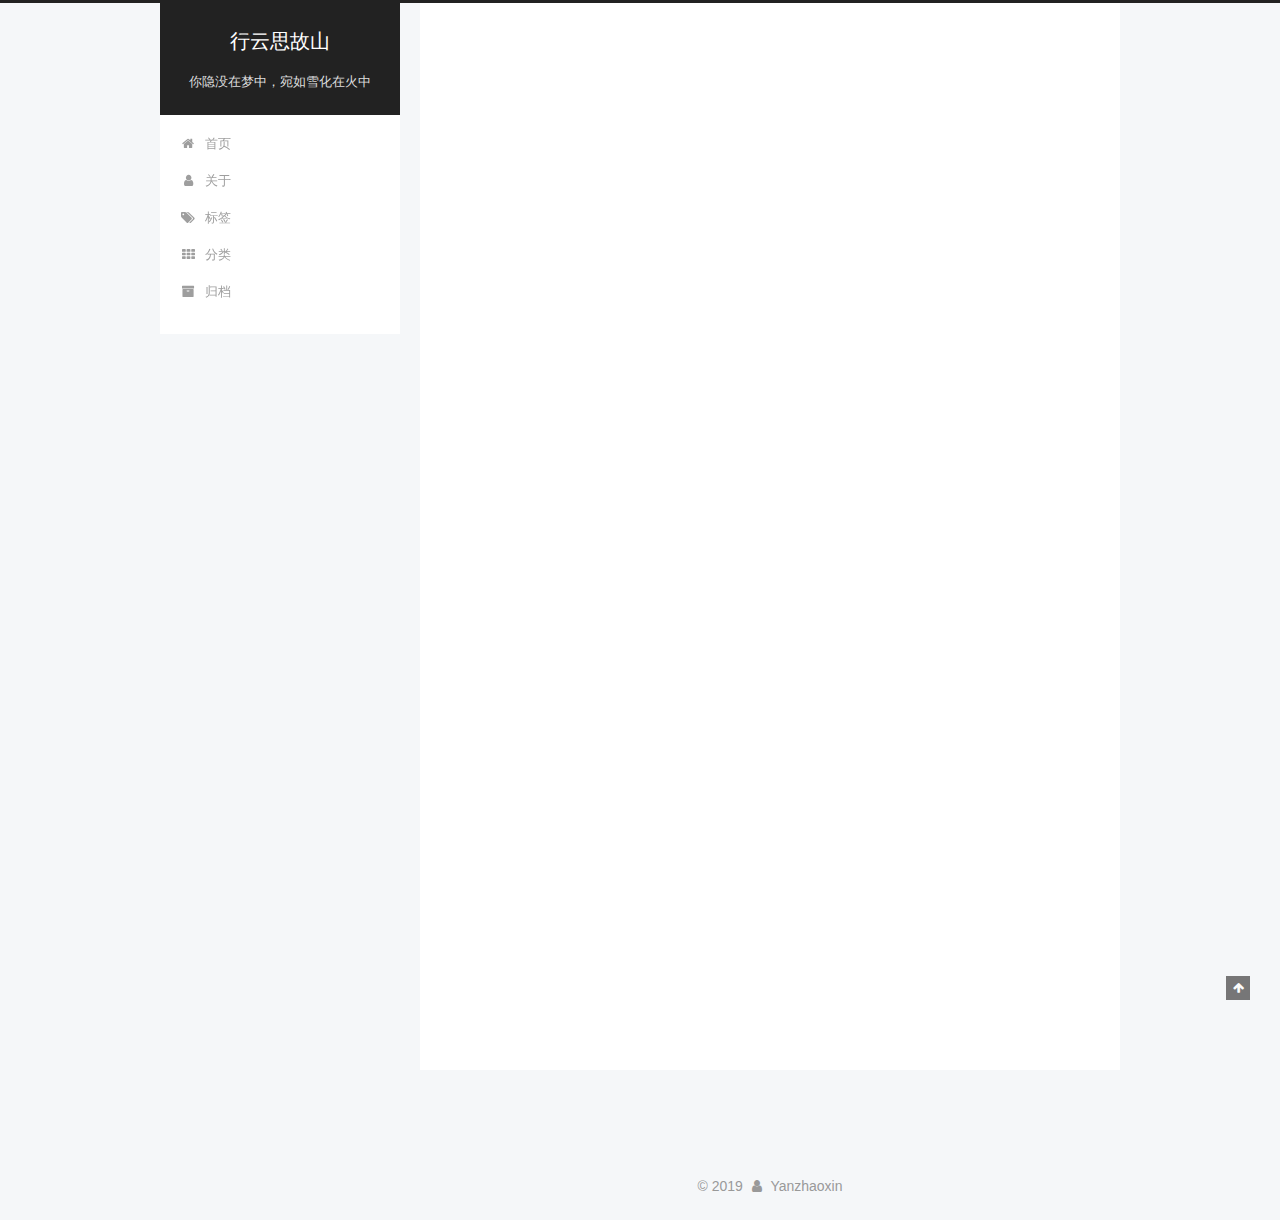
==== commit 1bd00c6a: "Site updated: 2019-09-30 18:16:46" ====
--- a/index.html
+++ b/index.html
@@ -157,7 +157,7 @@
       </a>
     </div>
       
-        <p class="site-subtitle">pull yourself up by your bootstraps</p>
+        <p class="site-subtitle">你隐没在梦中，宛如雪化在火中</p>
       
   </div>
 
--- a/css/main.css
+++ b/css/main.css
@@ -1823,7 +1823,7 @@
   width: 4px;
   height: 4px;
   border-radius: 50%;
-  background: #ff4565;
+  background: #71e75b;
 }
 .links-of-blogroll {
   font-size: 13px;
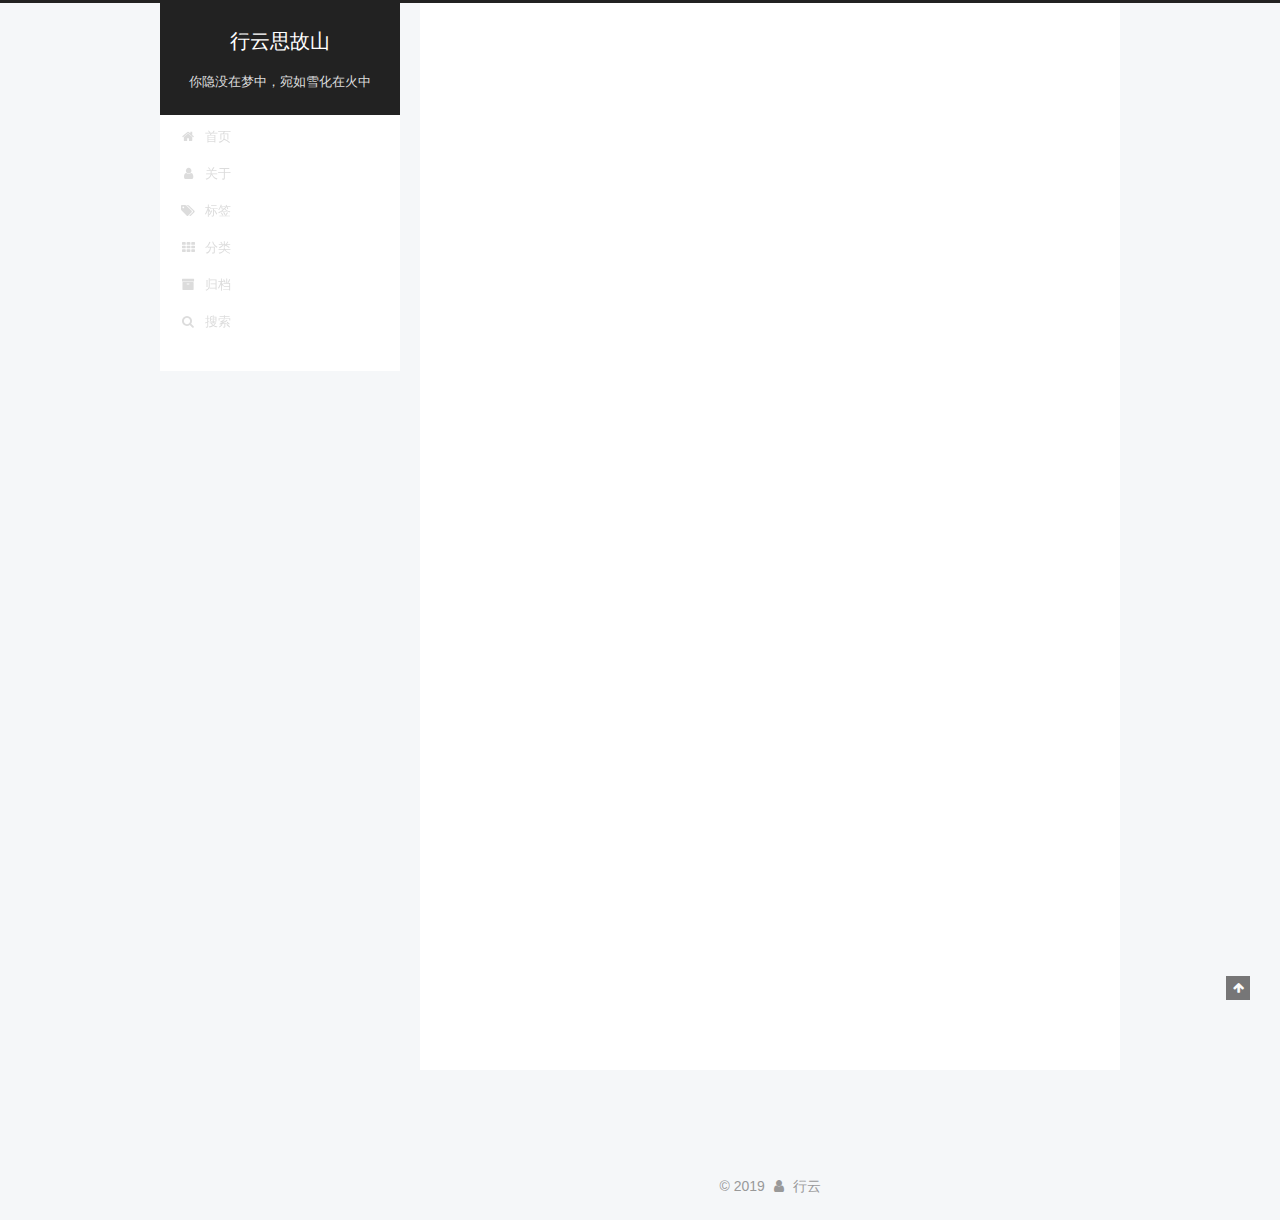
==== commit abe21b46: "Site updated: 2019-11-04 22:51:54" ====
--- a/index.html
+++ b/index.html
@@ -81,7 +81,7 @@
 
 <meta property="og:type" content="website">
 <meta property="og:title" content="行云思故山">
-<meta property="og:url" content="http://yoursite.com/index.html">
+<meta property="og:url" content="http://xysgs.xyz/index.html">
 <meta property="og:site_name" content="行云思故山">
 <meta property="og:locale" content="zh-Hans">
 <meta name="twitter:card" content="summary">
@@ -115,7 +115,7 @@
 
 
 
-  <link rel="canonical" href="http://yoursite.com/">
+  <link rel="canonical" href="http://xysgs.xyz/">
 
 
 
@@ -228,9 +228,41 @@
       
 
       
+        <li class="menu-item menu-item-search">
+          
+            <a href="javascript:;" class="popup-trigger">
+          
+            
+              <i class="menu-item-icon fa fa-search fa-fw"></i> <br>
+            
+            搜索
+          </a>
+        </li>
+      
     </ul>
   
 
+  
+    <div class="site-search">
+      
+  <div class="popup search-popup local-search-popup">
+  <div class="local-search-header clearfix">
+    <span class="search-icon">
+      <i class="fa fa-search"></i>
+    </span>
+    <span class="popup-btn-close">
+      <i class="fa fa-times-circle"></i>
+    </span>
+    <div class="local-search-input-wrapper">
+      <input autocomplete="off" placeholder="搜索..." spellcheck="false" type="text" id="local-search-input">
+    </div>
+  </div>
+  <div id="local-search-result"></div>
+</div>
+
+
+
+    </div>
   
 </nav>
 
@@ -259,10 +291,10 @@
   
   
   <div class="post-block">
-    <link itemprop="mainEntityOfPage" href="http://yoursite.com/2019/09/30/hello-world/">
+    <link itemprop="mainEntityOfPage" href="http://xysgs.xyz/2019/09/30/hello-world/">
 
     <span hidden itemprop="author" itemscope itemtype="http://schema.org/Person">
-      <meta itemprop="name" content="Yanzhaoxin">
+      <meta itemprop="name" content="行云">
       <meta itemprop="description" content>
       <meta itemprop="image" content="/images/avatar.gif">
     </span>
@@ -413,7 +445,7 @@
         <div class="site-overview">
           <div class="site-author motion-element" itemprop="author" itemscope itemtype="http://schema.org/Person">
             
-              <p class="site-author-name" itemprop="name">Yanzhaoxin</p>
+              <p class="site-author-name" itemprop="name">行云</p>
               <p class="site-description motion-element" itemprop="description"></p>
           </div>
 
@@ -469,7 +501,7 @@
   <span class="with-love">
     <i class="fa fa-user"></i>
   </span>
-  <span class="author" itemprop="copyrightHolder">Yanzhaoxin</span>
+  <span class="author" itemprop="copyrightHolder">行云</span>
 
   
 </div>
@@ -628,6 +660,323 @@
 
   
 
+  <script type="text/javascript">
+    // Popup Window;
+    var isfetched = false;
+    var isXml = true;
+    // Search DB path;
+    var search_path = "search.xml";
+    if (search_path.length === 0) {
+      search_path = "search.xml";
+    } else if (/json$/i.test(search_path)) {
+      isXml = false;
+    }
+    var path = "/" + search_path;
+    // monitor main search box;
+
+    var onPopupClose = function (e) {
+      $('.popup').hide();
+      $('#local-search-input').val('');
+      $('.search-result-list').remove();
+      $('#no-result').remove();
+      $(".local-search-pop-overlay").remove();
+      $('body').css('overflow', '');
+    }
+
+    function proceedsearch() {
+      $("body")
+        .append('<div class="search-popup-overlay local-search-pop-overlay"></div>')
+        .css('overflow', 'hidden');
+      $('.search-popup-overlay').click(onPopupClose);
+      $('.popup').toggle();
+      var $localSearchInput = $('#local-search-input');
+      $localSearchInput.attr("autocapitalize", "none");
+      $localSearchInput.attr("autocorrect", "off");
+      $localSearchInput.focus();
+    }
+
+    // search function;
+    var searchFunc = function(path, search_id, content_id) {
+      'use strict';
+
+      // start loading animation
+      $("body")
+        .append('<div class="search-popup-overlay local-search-pop-overlay">' +
+          '<div id="search-loading-icon">' +
+          '<i class="fa fa-spinner fa-pulse fa-5x fa-fw"></i>' +
+          '</div>' +
+          '</div>')
+        .css('overflow', 'hidden');
+      $("#search-loading-icon").css('margin', '20% auto 0 auto').css('text-align', 'center');
+
+      $.ajax({
+        url: path,
+        dataType: isXml ? "xml" : "json",
+        async: true,
+        success: function(res) {
+          // get the contents from search data
+          isfetched = true;
+          $('.popup').detach().appendTo('.header-inner');
+          var datas = isXml ? $("entry", res).map(function() {
+            return {
+              title: $("title", this).text(),
+              content: $("content",this).text(),
+              url: $("url" , this).text()
+            };
+          }).get() : res;
+          var input = document.getElementById(search_id);
+          var resultContent = document.getElementById(content_id);
+          var inputEventFunction = function() {
+            var searchText = input.value.trim().toLowerCase();
+            var keywords = searchText.split(/[\s\-]+/);
+            if (keywords.length > 1) {
+              keywords.push(searchText);
+            }
+            var resultItems = [];
+            if (searchText.length > 0) {
+              // perform local searching
+              datas.forEach(function(data) {
+                var isMatch = false;
+                var hitCount = 0;
+                var searchTextCount = 0;
+                var title = data.title.trim();
+                var titleInLowerCase = title.toLowerCase();
+                var content = data.content.trim().replace(/<[^>]+>/g,"");
+                var contentInLowerCase = content.toLowerCase();
+                var articleUrl = decodeURIComponent(data.url);
+                var indexOfTitle = [];
+                var indexOfContent = [];
+                // only match articles with not empty titles
+                if(title != '') {
+                  keywords.forEach(function(keyword) {
+                    function getIndexByWord(word, text, caseSensitive) {
+                      var wordLen = word.length;
+                      if (wordLen === 0) {
+                        return [];
+                      }
+                      var startPosition = 0, position = [], index = [];
+                      if (!caseSensitive) {
+                        text = text.toLowerCase();
+                        word = word.toLowerCase();
+                      }
+                      while ((position = text.indexOf(word, startPosition)) > -1) {
+                        index.push({position: position, word: word});
+                        startPosition = position + wordLen;
+                      }
+                      return index;
+                    }
+
+                    indexOfTitle = indexOfTitle.concat(getIndexByWord(keyword, titleInLowerCase, false));
+                    indexOfContent = indexOfContent.concat(getIndexByWord(keyword, contentInLowerCase, false));
+                  });
+                  if (indexOfTitle.length > 0 || indexOfContent.length > 0) {
+                    isMatch = true;
+                    hitCount = indexOfTitle.length + indexOfContent.length;
+                  }
+                }
+
+                // show search results
+
+                if (isMatch) {
+                  // sort index by position of keyword
+
+                  [indexOfTitle, indexOfContent].forEach(function (index) {
+                    index.sort(function (itemLeft, itemRight) {
+                      if (itemRight.position !== itemLeft.position) {
+                        return itemRight.position - itemLeft.position;
+                      } else {
+                        return itemLeft.word.length - itemRight.word.length;
+                      }
+                    });
+                  });
+
+                  // merge hits into slices
+
+                  function mergeIntoSlice(text, start, end, index) {
+                    var item = index[index.length - 1];
+                    var position = item.position;
+                    var word = item.word;
+                    var hits = [];
+                    var searchTextCountInSlice = 0;
+                    while (position + word.length <= end && index.length != 0) {
+                      if (word === searchText) {
+                        searchTextCountInSlice++;
+                      }
+                      hits.push({position: position, length: word.length});
+                      var wordEnd = position + word.length;
+
+                      // move to next position of hit
+
+                      index.pop();
+                      while (index.length != 0) {
+                        item = index[index.length - 1];
+                        position = item.position;
+                        word = item.word;
+                        if (wordEnd > position) {
+                          index.pop();
+                        } else {
+                          break;
+                        }
+                      }
+                    }
+                    searchTextCount += searchTextCountInSlice;
+                    return {
+                      hits: hits,
+                      start: start,
+                      end: end,
+                      searchTextCount: searchTextCountInSlice
+                    };
+                  }
+
+                  var slicesOfTitle = [];
+                  if (indexOfTitle.length != 0) {
+                    slicesOfTitle.push(mergeIntoSlice(title, 0, title.length, indexOfTitle));
+                  }
+
+                  var slicesOfContent = [];
+                  while (indexOfContent.length != 0) {
+                    var item = indexOfContent[indexOfContent.length - 1];
+                    var position = item.position;
+                    var word = item.word;
+                    // cut out 100 characters
+                    var start = position - 20;
+                    var end = position + 80;
+                    if(start < 0){
+                      start = 0;
+                    }
+                    if (end < position + word.length) {
+                      end = position + word.length;
+                    }
+                    if(end > content.length){
+                      end = content.length;
+                    }
+                    slicesOfContent.push(mergeIntoSlice(content, start, end, indexOfContent));
+                  }
+
+                  // sort slices in content by search text's count and hits' count
+
+                  slicesOfContent.sort(function (sliceLeft, sliceRight) {
+                    if (sliceLeft.searchTextCount !== sliceRight.searchTextCount) {
+                      return sliceRight.searchTextCount - sliceLeft.searchTextCount;
+                    } else if (sliceLeft.hits.length !== sliceRight.hits.length) {
+                      return sliceRight.hits.length - sliceLeft.hits.length;
+                    } else {
+                      return sliceLeft.start - sliceRight.start;
+                    }
+                  });
+
+                  // select top N slices in content
+
+                  var upperBound = parseInt('1');
+                  if (upperBound >= 0) {
+                    slicesOfContent = slicesOfContent.slice(0, upperBound);
+                  }
+
+                  // highlight title and content
+
+                  function highlightKeyword(text, slice) {
+                    var result = '';
+                    var prevEnd = slice.start;
+                    slice.hits.forEach(function (hit) {
+                      result += text.substring(prevEnd, hit.position);
+                      var end = hit.position + hit.length;
+                      result += '<b class="search-keyword">' + text.substring(hit.position, end) + '</b>';
+                      prevEnd = end;
+                    });
+                    result += text.substring(prevEnd, slice.end);
+                    return result;
+                  }
+
+                  var resultItem = '';
+
+                  if (slicesOfTitle.length != 0) {
+                    resultItem += "<li><a href='" + articleUrl + "' class='search-result-title'>" + highlightKeyword(title, slicesOfTitle[0]) + "</a>";
+                  } else {
+                    resultItem += "<li><a href='" + articleUrl + "' class='search-result-title'>" + title + "</a>";
+                  }
+
+                  slicesOfContent.forEach(function (slice) {
+                    resultItem += "<a href='" + articleUrl + "'>" +
+                      "<p class=\"search-result\">" + highlightKeyword(content, slice) +
+                      "...</p>" + "</a>";
+                  });
+
+                  resultItem += "</li>";
+                  resultItems.push({
+                    item: resultItem,
+                    searchTextCount: searchTextCount,
+                    hitCount: hitCount,
+                    id: resultItems.length
+                  });
+                }
+              })
+            };
+            if (keywords.length === 1 && keywords[0] === "") {
+              resultContent.innerHTML = '<div id="no-result"><i class="fa fa-search fa-5x" /></div>'
+            } else if (resultItems.length === 0) {
+              resultContent.innerHTML = '<div id="no-result"><i class="fa fa-frown-o fa-5x" /></div>'
+            } else {
+              resultItems.sort(function (resultLeft, resultRight) {
+                if (resultLeft.searchTextCount !== resultRight.searchTextCount) {
+                  return resultRight.searchTextCount - resultLeft.searchTextCount;
+                } else if (resultLeft.hitCount !== resultRight.hitCount) {
+                  return resultRight.hitCount - resultLeft.hitCount;
+                } else {
+                  return resultRight.id - resultLeft.id;
+                }
+              });
+              var searchResultList = '<ul class=\"search-result-list\">';
+              resultItems.forEach(function (result) {
+                searchResultList += result.item;
+              })
+              searchResultList += "</ul>";
+              resultContent.innerHTML = searchResultList;
+            }
+          }
+
+          if ('auto' === 'auto') {
+            input.addEventListener('input', inputEventFunction);
+          } else {
+            $('.search-icon').click(inputEventFunction);
+            input.addEventListener('keypress', function (event) {
+              if (event.keyCode === 13) {
+                inputEventFunction();
+              }
+            });
+          }
+
+          // remove loading animation
+          $(".local-search-pop-overlay").remove();
+          $('body').css('overflow', '');
+
+          proceedsearch();
+        }
+      });
+    }
+
+    // handle and trigger popup window;
+    $('.popup-trigger').click(function(e) {
+      e.stopPropagation();
+      if (isfetched === false) {
+        searchFunc(path, 'local-search-input', 'local-search-result');
+      } else {
+        proceedsearch();
+      };
+    });
+
+    $('.popup-btn-close').click(onPopupClose);
+    $('.popup').click(function(e){
+      e.stopPropagation();
+    });
+    $(document).on('keyup', function (event) {
+      var shouldDismissSearchPopup = event.which === 27 &&
+        $('.search-popup').is(':visible');
+      if (shouldDismissSearchPopup) {
+        onPopupClose();
+      }
+    });
+  </script>
+
 
 
 
--- a/css/main.css
+++ b/css/main.css
@@ -1823,7 +1823,7 @@
   width: 4px;
   height: 4px;
   border-radius: 50%;
-  background: #71e75b;
+  background: #607e8f;
 }
 .links-of-blogroll {
   font-size: 13px;
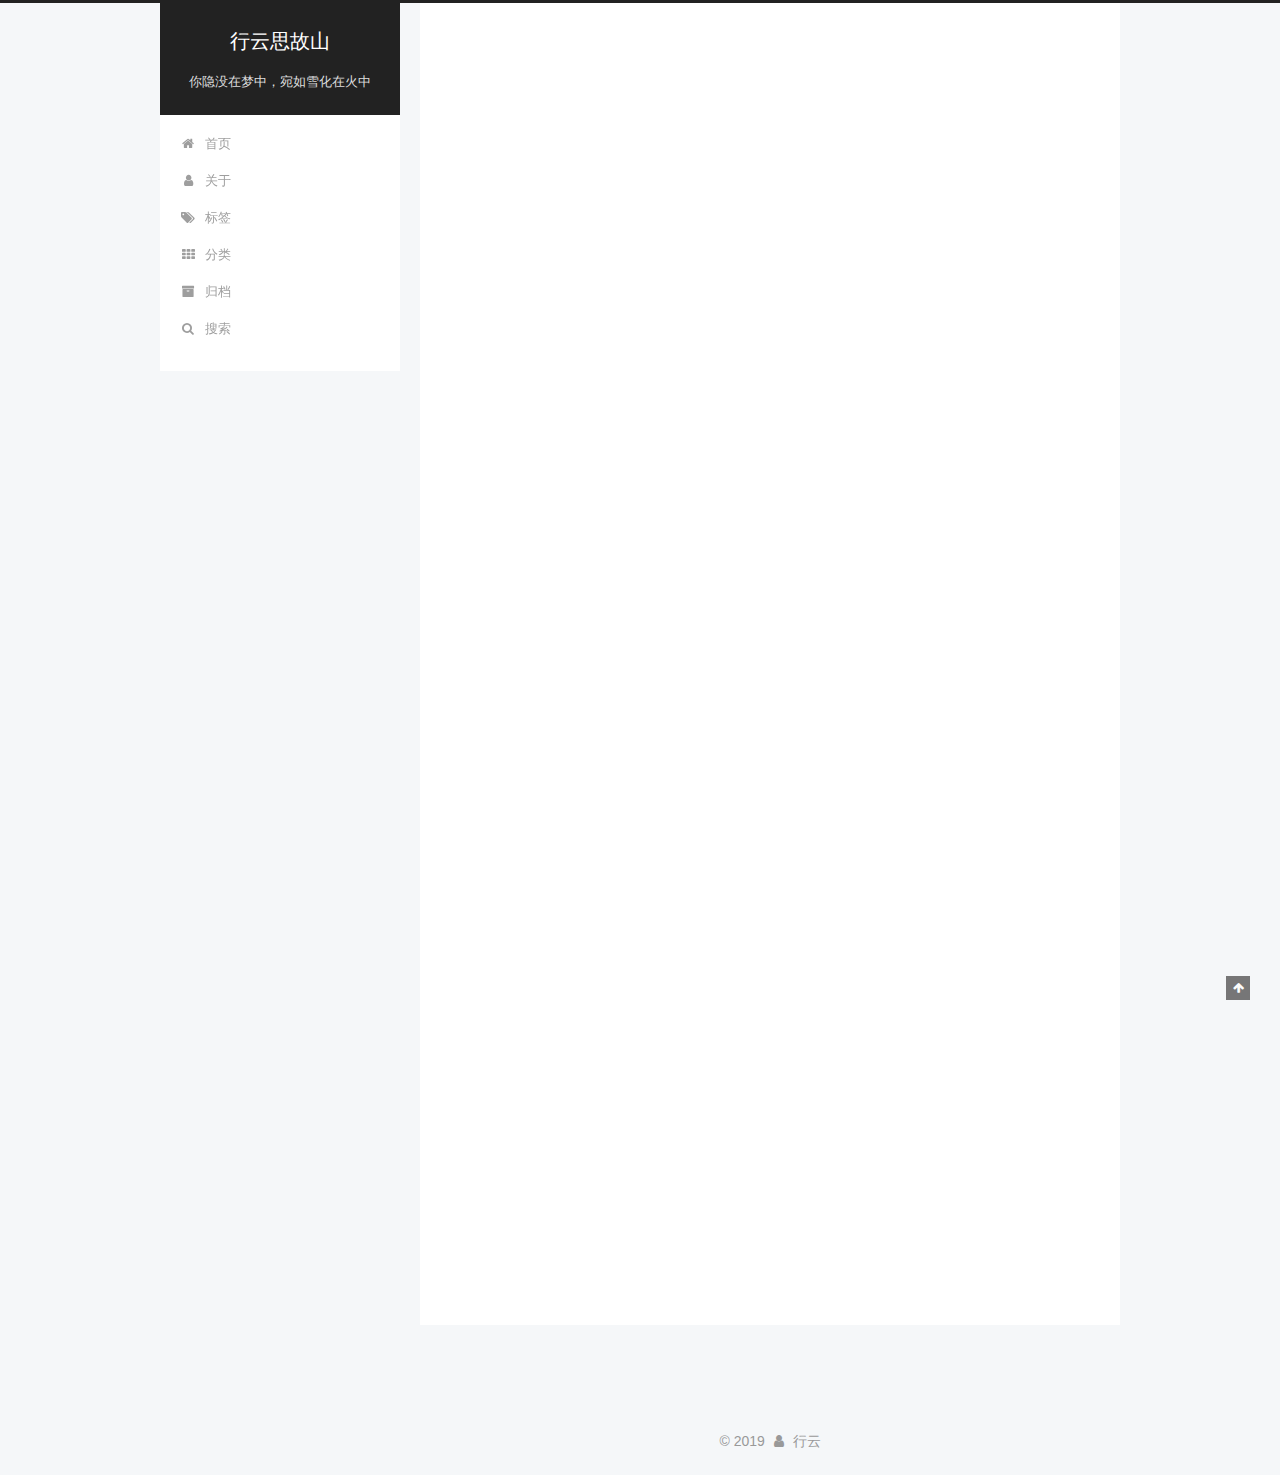
==== commit 038a7884: "Site updated: 2019-11-04 23:13:14" ====
--- a/index.html
+++ b/index.html
@@ -310,7 +310,7 @@
         
           <h1 class="post-title" itemprop="name headline">
                 
-                <a class="post-title-link" href="/2019/09/30/hello-world/" itemprop="url">Hello World</a></h1>
+                <a class="post-title-link" href="/2019/09/30/hello-world/" itemprop="url">你好</a></h1>
         
 
         <div class="post-meta">
@@ -362,19 +362,15 @@
       
         
           
-            <p>Welcome to <a href="https://hexo.io/" target="_blank" rel="noopener">Hexo</a>! This is your very first post. Check <a href="https://hexo.io/docs/" target="_blank" rel="noopener">documentation</a> for more info. If you get any problems when using Hexo, you can find the answer in <a href="https://hexo.io/docs/troubleshooting.html" target="_blank" rel="noopener">troubleshooting</a> or you can ask me on <a href="https://github.com/hexojs/hexo/issues" target="_blank" rel="noopener">GitHub</a>.</p>
-<h2 id="Quick-Start"><a href="#Quick-Start" class="headerlink" title="Quick Start"></a>Quick Start</h2><h3 id="Create-a-new-post"><a href="#Create-a-new-post" class="headerlink" title="Create a new post"></a>Create a new post</h3><figure class="highlight bash"><table><tr><td class="gutter"><pre><span class="line">1</span><br></pre></td><td class="code"><pre><span class="line">$ hexo new <span class="string">"My New Post"</span></span><br></pre></td></tr></table></figure>
-
-<p>More info: <a href="https://hexo.io/docs/writing.html" target="_blank" rel="noopener">Writing</a></p>
-<h3 id="Run-server"><a href="#Run-server" class="headerlink" title="Run server"></a>Run server</h3><figure class="highlight bash"><table><tr><td class="gutter"><pre><span class="line">1</span><br></pre></td><td class="code"><pre><span class="line">$ hexo server</span><br></pre></td></tr></table></figure>
-
-<p>More info: <a href="https://hexo.io/docs/server.html" target="_blank" rel="noopener">Server</a></p>
-<h3 id="Generate-static-files"><a href="#Generate-static-files" class="headerlink" title="Generate static files"></a>Generate static files</h3><figure class="highlight bash"><table><tr><td class="gutter"><pre><span class="line">1</span><br></pre></td><td class="code"><pre><span class="line">$ hexo generate</span><br></pre></td></tr></table></figure>
-
-<p>More info: <a href="https://hexo.io/docs/generating.html" target="_blank" rel="noopener">Generating</a></p>
-<h3 id="Deploy-to-remote-sites"><a href="#Deploy-to-remote-sites" class="headerlink" title="Deploy to remote sites"></a>Deploy to remote sites</h3><figure class="highlight bash"><table><tr><td class="gutter"><pre><span class="line">1</span><br></pre></td><td class="code"><pre><span class="line">$ hexo deploy</span><br></pre></td></tr></table></figure>
-
-<p>More info: <a href="https://hexo.io/docs/deployment.html" target="_blank" rel="noopener">Deployment</a></p>
+            <p>#Welcome to <a href="https://hexo.io/" target="_blank" rel="noopener">Hexo</a>! This is your very first post. Check <a href="https://hexo.io/docs/" target="_blank" rel="noopener">documentation</a> for more info. If you get any problems when using Hexo, you can find the answer in <a href="https://hexo.io/docs/troubleshooting.html" target="_blank" rel="noopener">troubleshooting</a> or you can ask me on <a href="https://github.com/hexojs/hexo/issues" target="_blank" rel="noopener">GitHub</a>.</p>
+<h2 id="Quick-Start"><a href="#Quick-Start" class="headerlink" title="Quick Start"></a>Quick Start</h2><h3 id="Create-a-new-post"><a href="#Create-a-new-post" class="headerlink" title="Create a new post"></a>Create a new post</h3><p>#<figure class="highlight bash"><table><tr><td class="gutter"><pre><span class="line">1</span><br><span class="line">2</span><br></pre></td><td class="code"><pre><span class="line"><span class="comment">#$ hexo new "My New Post"</span></span><br><span class="line"><span class="comment">#</span></span><br></pre></td></tr></table></figure></p>
+<p>#More info: <a href="https://hexo.io/docs/writing.html" target="_blank" rel="noopener">Writing</a></p>
+<h3 id="Run-server"><a href="#Run-server" class="headerlink" title="Run server"></a>Run server</h3><p>#<figure class="highlight bash"><table><tr><td class="gutter"><pre><span class="line">1</span><br><span class="line">2</span><br></pre></td><td class="code"><pre><span class="line"><span class="comment">#$ hexo server</span></span><br><span class="line"><span class="comment">#</span></span><br></pre></td></tr></table></figure></p>
+<p>#More info: <a href="https://hexo.io/docs/server.html" target="_blank" rel="noopener">Server</a></p>
+<h3 id="Generate-static-files"><a href="#Generate-static-files" class="headerlink" title="Generate static files"></a>Generate static files</h3><p>#<figure class="highlight bash"><table><tr><td class="gutter"><pre><span class="line">1</span><br><span class="line">2</span><br></pre></td><td class="code"><pre><span class="line"><span class="comment">#$ hexo generate</span></span><br><span class="line"><span class="comment">#</span></span><br></pre></td></tr></table></figure></p>
+<p>#More info: <a href="https://hexo.io/docs/generating.html" target="_blank" rel="noopener">Generating</a></p>
+<h3 id="Deploy-to-remote-sites"><a href="#Deploy-to-remote-sites" class="headerlink" title="Deploy to remote sites"></a>Deploy to remote sites</h3><p>#<figure class="highlight bash"><table><tr><td class="gutter"><pre><span class="line">1</span><br><span class="line">2</span><br></pre></td><td class="code"><pre><span class="line"><span class="comment">#$ hexo deploy</span></span><br><span class="line"><span class="comment">#</span></span><br></pre></td></tr></table></figure></p>
+<p>#More info: <a href="https://hexo.io/docs/deployment.html" target="_blank" rel="noopener">Deployment</a></p>
 
           
         
--- a/css/main.css
+++ b/css/main.css
@@ -1823,7 +1823,7 @@
   width: 4px;
   height: 4px;
   border-radius: 50%;
-  background: #607e8f;
+  background: #cdc7ff;
 }
 .links-of-blogroll {
   font-size: 13px;
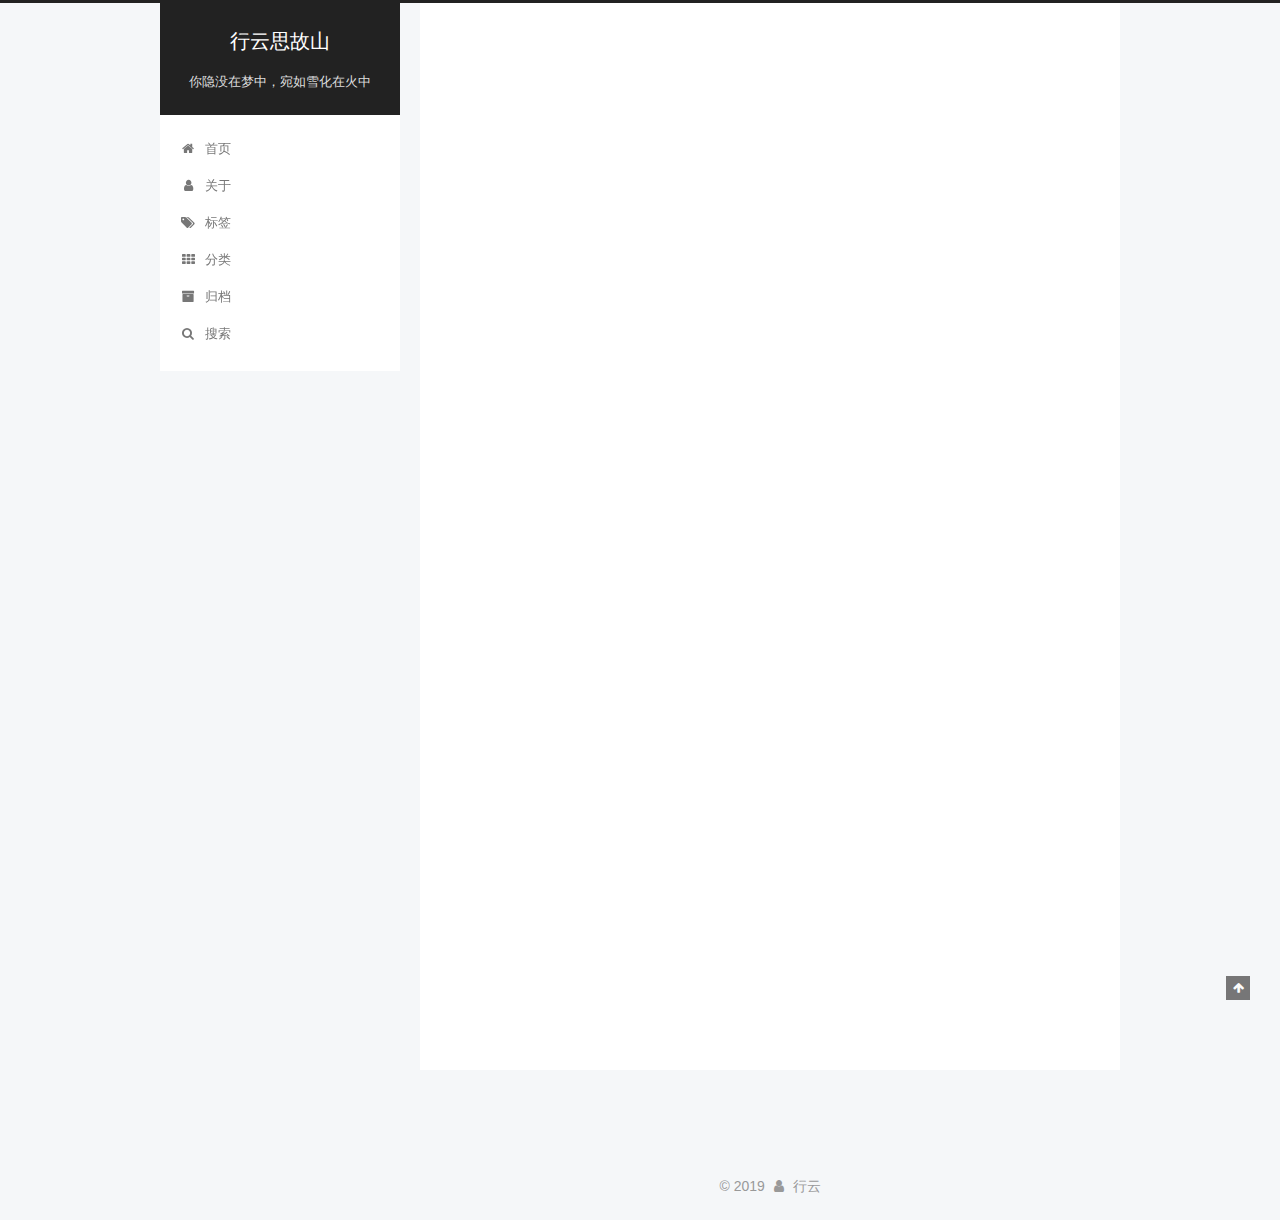
==== commit b10c1a80: "Site updated: 2019-11-04 23:21:48" ====
--- a/index.html
+++ b/index.html
@@ -286,7 +286,7 @@
   
   
 
-  <article class="post post-type-normal" itemscope itemtype="http://schema.org/Article">
+  <article class="post post-type-tags" itemscope itemtype="http://schema.org/Article">
   
   
   
@@ -333,6 +333,28 @@
           </span>
 
           
+            <span class="post-category">
+            
+              <span class="post-meta-divider">|</span>
+            
+              <span class="post-meta-item-icon">
+                <i class="fa fa-folder-o"></i>
+              </span>
+              
+                <span class="post-meta-item-text">分类于</span>
+              
+              
+                <span itemprop="about" itemscope itemtype="http://schema.org/Thing">
+                  <a href="/categories/HEXO/" itemprop="url" rel="index">
+                    <span itemprop="name">HEXO</span>
+                  </a>
+                </span>
+
+                
+                
+              
+            </span>
+          
 
           
             
@@ -362,15 +384,19 @@
       
         
           
-            <p>#Welcome to <a href="https://hexo.io/" target="_blank" rel="noopener">Hexo</a>! This is your very first post. Check <a href="https://hexo.io/docs/" target="_blank" rel="noopener">documentation</a> for more info. If you get any problems when using Hexo, you can find the answer in <a href="https://hexo.io/docs/troubleshooting.html" target="_blank" rel="noopener">troubleshooting</a> or you can ask me on <a href="https://github.com/hexojs/hexo/issues" target="_blank" rel="noopener">GitHub</a>.</p>
-<h2 id="Quick-Start"><a href="#Quick-Start" class="headerlink" title="Quick Start"></a>Quick Start</h2><h3 id="Create-a-new-post"><a href="#Create-a-new-post" class="headerlink" title="Create a new post"></a>Create a new post</h3><p>#<figure class="highlight bash"><table><tr><td class="gutter"><pre><span class="line">1</span><br><span class="line">2</span><br></pre></td><td class="code"><pre><span class="line"><span class="comment">#$ hexo new "My New Post"</span></span><br><span class="line"><span class="comment">#</span></span><br></pre></td></tr></table></figure></p>
-<p>#More info: <a href="https://hexo.io/docs/writing.html" target="_blank" rel="noopener">Writing</a></p>
-<h3 id="Run-server"><a href="#Run-server" class="headerlink" title="Run server"></a>Run server</h3><p>#<figure class="highlight bash"><table><tr><td class="gutter"><pre><span class="line">1</span><br><span class="line">2</span><br></pre></td><td class="code"><pre><span class="line"><span class="comment">#$ hexo server</span></span><br><span class="line"><span class="comment">#</span></span><br></pre></td></tr></table></figure></p>
-<p>#More info: <a href="https://hexo.io/docs/server.html" target="_blank" rel="noopener">Server</a></p>
-<h3 id="Generate-static-files"><a href="#Generate-static-files" class="headerlink" title="Generate static files"></a>Generate static files</h3><p>#<figure class="highlight bash"><table><tr><td class="gutter"><pre><span class="line">1</span><br><span class="line">2</span><br></pre></td><td class="code"><pre><span class="line"><span class="comment">#$ hexo generate</span></span><br><span class="line"><span class="comment">#</span></span><br></pre></td></tr></table></figure></p>
-<p>#More info: <a href="https://hexo.io/docs/generating.html" target="_blank" rel="noopener">Generating</a></p>
-<h3 id="Deploy-to-remote-sites"><a href="#Deploy-to-remote-sites" class="headerlink" title="Deploy to remote sites"></a>Deploy to remote sites</h3><p>#<figure class="highlight bash"><table><tr><td class="gutter"><pre><span class="line">1</span><br><span class="line">2</span><br></pre></td><td class="code"><pre><span class="line"><span class="comment">#$ hexo deploy</span></span><br><span class="line"><span class="comment">#</span></span><br></pre></td></tr></table></figure></p>
-<p>#More info: <a href="https://hexo.io/docs/deployment.html" target="_blank" rel="noopener">Deployment</a></p>
+            <p>Welcome to <a href="https://hexo.io/" target="_blank" rel="noopener">Hexo</a>! This is your very first post. Check <a href="https://hexo.io/docs/" target="_blank" rel="noopener">documentation</a> for more info. If you get any problems when using Hexo, you can find the answer in <a href="https://hexo.io/docs/troubleshooting.html" target="_blank" rel="noopener">troubleshooting</a> or you can ask me on <a href="https://github.com/hexojs/hexo/issues" target="_blank" rel="noopener">GitHub</a>.</p>
+<h2 id="Quick-Start"><a href="#Quick-Start" class="headerlink" title="Quick Start"></a>Quick Start</h2><h3 id="Create-a-new-post"><a href="#Create-a-new-post" class="headerlink" title="Create a new post"></a>Create a new post</h3><figure class="highlight bash"><table><tr><td class="gutter"><pre><span class="line">1</span><br></pre></td><td class="code"><pre><span class="line">$ hexo new <span class="string">"My New Post"</span></span><br></pre></td></tr></table></figure>
+
+<p>More info: <a href="https://hexo.io/docs/writing.html" target="_blank" rel="noopener">Writing</a></p>
+<h3 id="Run-server"><a href="#Run-server" class="headerlink" title="Run server"></a>Run server</h3><figure class="highlight bash"><table><tr><td class="gutter"><pre><span class="line">1</span><br></pre></td><td class="code"><pre><span class="line">$ hexo server</span><br></pre></td></tr></table></figure>
+
+<p>More info: <a href="https://hexo.io/docs/server.html" target="_blank" rel="noopener">Server</a></p>
+<h3 id="Generate-static-files"><a href="#Generate-static-files" class="headerlink" title="Generate static files"></a>Generate static files</h3><figure class="highlight bash"><table><tr><td class="gutter"><pre><span class="line">1</span><br></pre></td><td class="code"><pre><span class="line">$ hexo generate</span><br></pre></td></tr></table></figure>
+
+<p>More info: <a href="https://hexo.io/docs/generating.html" target="_blank" rel="noopener">Generating</a></p>
+<h3 id="Deploy-to-remote-sites"><a href="#Deploy-to-remote-sites" class="headerlink" title="Deploy to remote sites"></a>Deploy to remote sites</h3><figure class="highlight bash"><table><tr><td class="gutter"><pre><span class="line">1</span><br></pre></td><td class="code"><pre><span class="line">$ hexo deploy</span><br></pre></td></tr></table></figure>
+
+<p>More info: <a href="https://hexo.io/docs/deployment.html" target="_blank" rel="noopener">Deployment</a></p>
 
           
         
@@ -458,6 +484,15 @@
               </div>
             
 
+            
+              
+              
+              <div class="site-state-item site-state-categories">
+                
+                  <span class="site-state-item-count">1</span>
+                  <span class="site-state-item-name">分类</span>
+                
+              </div>
             
 
             
--- a/css/main.css
+++ b/css/main.css
@@ -1823,7 +1823,7 @@
   width: 4px;
   height: 4px;
   border-radius: 50%;
-  background: #cdc7ff;
+  background: #d1ff98;
 }
 .links-of-blogroll {
   font-size: 13px;
